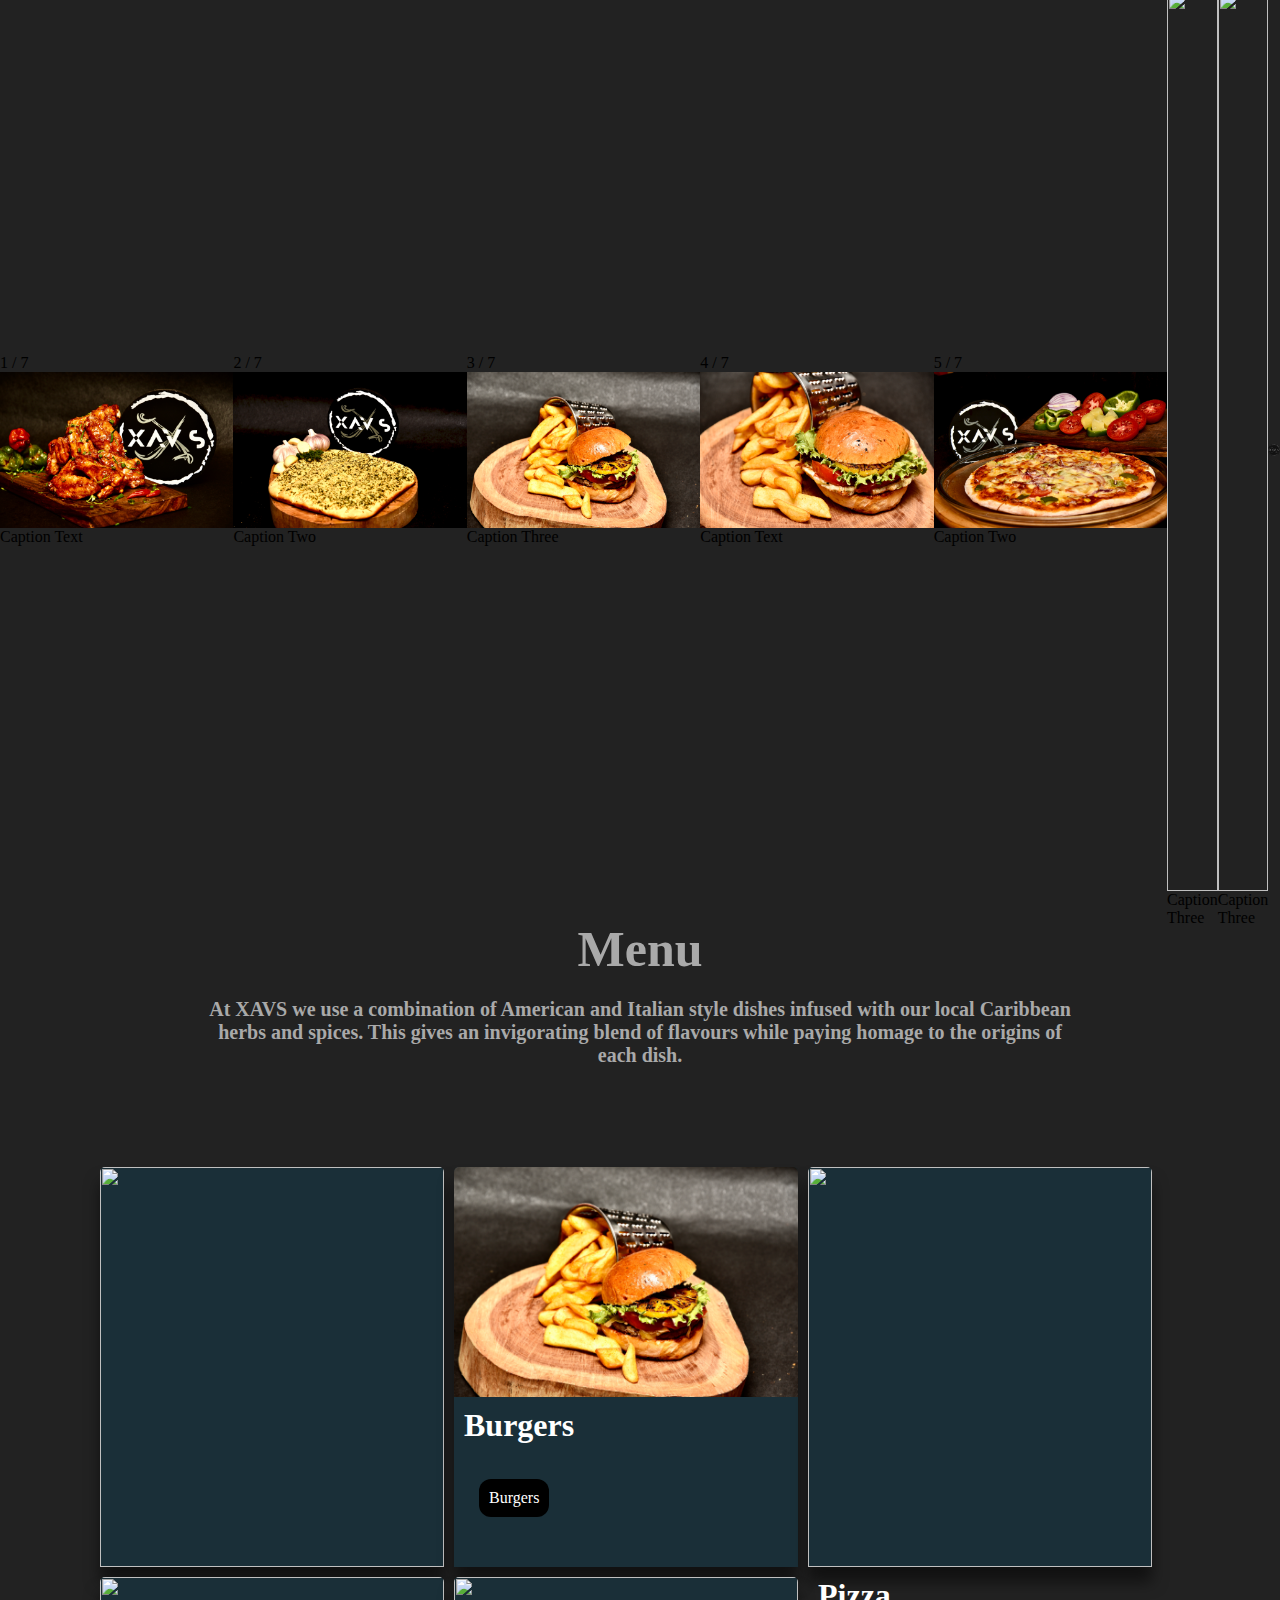
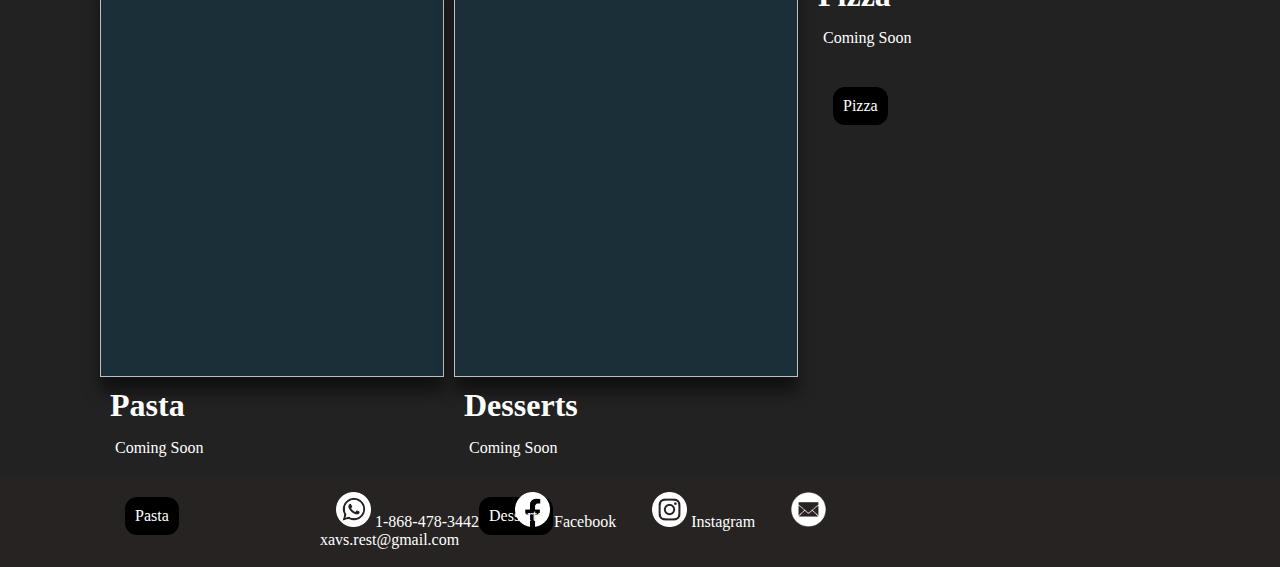
==== index.html @ 899a91a6 "Update index.html" ====
<html>
	
	<head>
    <!-- Required meta tags -->
    <meta charset="utf-8">
    <meta name="viewport" content="width=device-width, initial-scale=1.0">
	
	<link href="https://cdnjs.cloudflare.com/ajax/libs/font-awesome/5.15.3/css/all.min.css" rel="stylesheet">
	
	<link rel="stylesheet" href="Style.css">
	
	<Title>XAVS</title>
	
	<!--<nav>
		<a class="NavTitle" href="index.html" >XAVS</a>

		<ul>
			<li><a class="active" href="index.html">Home</a></li>
			<li><a href="Menu.html">Menu</a></li> 
		</ul>			

	</nav>!-->
	
	</head>

	<body>
		<div class="homeback">
		
			<div class="mySlides fade">
			  <div class="numbertext">1 / 7</div>
				<img src="ref/slideshow/BEN_7543.jpeg" style="width:100%">
			  <div class="text">Caption Text</div>
			</div>

			<div class="mySlides fade">
			  <div class="numbertext">2 / 7</div>
				<img src="ref/slideshow/BEN_7653.jpeg" style="width:100%">
			  <div class="text">Caption Two</div>
			</div>

			<div class="mySlides fade">
			  <div class="numbertext">3 / 7</div>
				<img src="ref/slideshow/BEN_7616.jpeg" style="width:100%">
			  <div class="text">Caption Three</div>
			</div>
			
			<div class="mySlides fade">
			  <div class="numbertext">4 / 7</div>
				<img src="ref/slideshow/BEN_7623.jpeg" style="width:100%">
			  <div class="text">Caption Text</div>
			</div>

			<div class="mySlides fade">
			  <div class="numbertext">5 / 7</div>
				<img src="ref/slideshow/BEN_7671 2.jpeg" style="width:100%">
			  <div class="text">Caption Two</div>
			</div>

			<div class="mySlides fade">
			  <div class="numbertext">6 / 7</div>
				<img src="ref/slideshow/alfredo.png" style="width:100%">
			  <div class="text">Caption Three</div>
			</div>
			
			<div class="mySlides fade">
			  <div class="numbertext">7 / 7</div>
				<img src="ref/slideshow/ice cream.png" style="width:100%">
			  <div class="text">Caption Three</div>
			</div>
		
		<br>

			<div style="text-align:center">
			  <span class="dot"></span> 
			  <span class="dot"></span> 
			  <span class="dot"></span> 
			  <span class="dot"></span> 
			  <span class="dot"></span> 
			  <span class="dot"></span> 
			  <span class="dot"></span> 
			</div>
		
			<div class="HLogo">
				<img src="ref/xavsrest logo.png" class="Logo">
				<div class="overlay">
					<img src="ref/KJMI9637.png" class="CodeLogo">
				</div>
			</div>
		</div>
		<div class="Menu">
			<h2 style="padding-top: 20px; text-align: center; font-size: 50;">Menu</h2>
			<h5 style="padding-top: 20px; padding-left: 200px; padding-right: 200px; text-align: center; font-size: 20;">At XAVS we use a combination of American and Italian style dishes infused with our local Caribbean herbs and spices. This gives an invigorating blend of flavours while paying homage to the origins of each dish.</h5>
		</div>
		
		<div class="MenuLay">	
			<div class="card">
				<img class="card-img" src="ref/wings/BEN_7530.jpeg" style="width:100%; border-radius: 5px 5px 0 0;">
				<div class="card-content">
					<h1 class="card-header">Appetisers </h1>
					<a href="Menu.html" class="MenuButton">Appetisers</a>
				</div>
			</div>
			<div class="card">
				<img class="card-img" src="ref/beef burger/BEN_7616.jpeg" style="width:100%; border-radius: 5px 5px 0 0;">
				<div class="card-content">
					<h1 class="card-header">Burgers</h1>
					<a href="Menu.html#Burgers" class="MenuButton">Burgers</a>
				</div>
			</div>
			<div class="card">
				<img class="card-img" src="ref/pizza/BEN_7677 2.jpeg" style="width:100%; border-radius: 5px 5px 0 0;">
				<div class="card-content">
					<h1 class="card-header">Pizza</h1>
					<p class="card-text">Coming Soon</p>
					<a href="Menu.html#Pizza" class="MenuButton">Pizza</a>
				</div>
			</div>
			<div class="card">
				<img class="card-img" src="ref/pasta/alfredo.png" style="width:100%; border-radius: 5px 5px 0 0;">
				<div class="card-content">
					<h1 class="card-header">Pasta</h1>
					<p class="card-text">Coming Soon</p>
					<a href="Menu.html#Pasta" class="MenuButton">Pasta</a>
				</div>
			</div>
			<div class="card">
				<img class="card-img" src="ref/desserts/ice cream.png" style="width:100%; border-radius: 5px 5px 0 0;">
				<div class="card-content">
					<h1 class="card-header">Desserts</h1>
					<p class="card-text">Coming Soon</p>
					<a href="Menu.html#Desserts" class="MenuButton">Desserts</a>
				</div>
			</div>
		</div>
		<!--
		<div class="AboutUs">
			<video autoplay muted loop id="myVideo">
			<source src="ref/Xavs.mp4" type="video/mp4">
			Your browser does not support HTML5 video.
			</video>
			<div class="VContent">
				<h1>About Us</h1>
				<p>Lorem ipsum dolor sit amet, an his etiam torquatos. Tollit soleat phaedrum te duo, eum cu recteque expetendis neglegentur. Cu mentitum maiestatis persequeris pro, pri ponderum tractatos ei. Id qui nemore latine molestiae, ad mutat oblique delicatissimi pro.</p>
				<button id="myBtn" onclick="Play()">Pause</button>
				<button id="myBtnM" onclick="Volume()">Unmute</button>
			</div>

		</div>
		-->
	
		<footer class="Social">
			<ul>
				<li><a><img src="ref/Circled_Whatsapp_svg2-128 copy.png" style="width: 35px;"> 1-868-478-3442</a></li>
				<li><a href="https://www.facebook.com/XavsRestaurant/"><img src="ref/Circled_Facebook_svg-128 copy.png" style="width: 35px;"> Facebook</a></li>
				<li><a href="https://www.instagram.com/xavs.restaurant/"><img src="ref/Circled_Instagram_svg-128 copy.png" style="width: 35px;"> Instagram</a></li> 
				<li><a><img src="ref/mail-128.png.png" style="width: 35px;"> xavs.rest@gmail.com</a></li>
			</ul>
		</footer>
	
	</body>
<script src="main.js"></script>
</html>
---- Style.css ----
*{
	margin: 0;
	padding: 0;
	box-sizing: border-box;  
}

/* nav bar */

nav{

	padding: 30px;
}


nav ul{
	margin: 0;
	padding: 0;
	list-style-type: none;
}

nav li{
	display: inline;
}

nav li a{

	color: white;
	text-align: center;
	padding: 14px 16px;
	text-decoration: none;
}

nav li a:hover {
  background-color: #111;
}

.active {
  background-color: #737373;
}

nav a.NavTitle{
	position: absolute;
	top: 5px;
	right: 50%;
	color: #a9a9a9;
	font-size: 50px;
	text-align: center;
}



/* End of nav*/

/* Home Page*/

body{
	background-color: #222222;
	/*background-image: url("img/food_icon2.png");*/
}

.homeback{
	position: relative;
	display: flex;
	justify-content: center;
	align-items: center;
	height:100vh;
	/*margin: -8px;
	padding: 300px 100px;*/

}

.homeback::before{
	content:'';
	position: absolute;
	top: 0px;
	right: 0px;
	bottom: 0px;
	left: 0px;
	background-image: url(ref/BEN_7622.jpeg);
	background-size: cover;
	background-position: top center;
	opacity: 0.5;
}

.HLogo{
	position: relative;
	width: 300px;
}

.logo{
	display: block;
	width: 100%;
	top: 50%;
	left: 50%;
	border-radius: 15px;
	opacity: 50%;
}

.overlay{
	position: absolute;
  top: 0;
  bottom: 0;
  left: 0;
  right: 0;
  height: 100%;
  width: 100%;
  opacity: 0;
  transition: .5s ease;
}

.HLogo:hover .overlay{
	opacity: 1;
}

.CodeLogo { 
  position: absolute;
  top: 50%;
  left: 50%;
  -webkit-transform: translate(-50%, -50%);
  -ms-transform: translate(-50%, -50%);
  transform: translate(-50%, -50%);
  width: 400px;
}

.Menu{
	color: #a9a9a9;
}

.MenuLay{
	padding: 50px;
	margin: 50px;
	height: auto;
	width: 90%;
	display: grid;
	grid-template-columns: repeat(auto-fill, minmax(300px, 1fr));
	gap: 10px;
}

.card {
  box-shadow: 0 15px 15px 0 rgba(0,0,0,0.5);
  transition: 0.3s;
  background-color: #1A2F38;
  color: white;
  height: 400px;
  border-radius: 5px 5px 0 0;
}

.card-img{
	width: 200px;
}
.card:hover {
  box-shadow: 0 8px 16px 0 rgba(0,0,0,0.2);
}

.AboutUs {
  margin: 0;
  font-family: Arial;
  font-size: 17px;
  box-sizing: border-box;
}

#myVideo {
  position: relative;
  left: 175px;
  width: 75%; 
  height: 75%;
}

.VContent {
  background: rgba(0, 0, 0, 0.5);
  color: #f1f1f1;
  margin: auto;
  width: 75%;
  padding: 10px;
}

#myBtn {
  width: 200px;
  font-size: 18px;
  padding: 10px;
  border: none;
  background: #000;
  color: #fff;
  cursor: pointer;
}

#myBtn:hover {
  background: #ddd;
  color: black;
}

#myBtnM {
  width: 200px;
  font-size: 18px;
  padding: 10px;
  border: none;
  background: #000;
  color: #fff;
  cursor: pointer;
}

#myBtnM:hover {
  background: #ddd;
  color: black;
}

.card-text{
	padding: 15px;
	padding-top: 5px;
}

.card-header{
	padding: 10px;
}

/*End of Home*/

/*Menu buttons*/

.MenuButton{
	background-color: black;
	color: white;
	padding: 10px;
	text-align: center;
	text-decoration: none;
	display: inline-block;
	font-size: 16px;
	margin: 25px;
	cursor: pointer;
	border-radius: 12px;
}

/*End of buttons*/

/*footer*/
.Social{
	margin-top: 20px;
	background-color: #262322;
	height: auto;
}

.Social h1{
	color: white;
	font-size: 50;
}

.Social ul{
	margin: auto;
	width: 50%;
	height: 10%;
	list-style-type: none;
	padding-top: 15px;
}

.Social li a{
	color: white;
	padding: 14px 16px;
}

.Social li{
	display: inline;
}

.Social a{
	font-size: 1em;
	text-decoration: none;
}

/*end footer*/

/*Menu*/

#btnIndex{
	position: fixed;
	right: 30px;
	bottom: 30px;
	font-size: 4em;
	border-radius: 50%;
	color: white;
	box-shadow: 0 0 10px rgba(0, 0, 0, 0, 0.25);
	border: none;
	outline: none;
	cursor: pointer;
}

#btnIndex:active{
	color: gray;
}

.btnIndex{
	display: none;
}

#btnIndex:hover p{
	display: block;
	
}

/*End of Menu*/
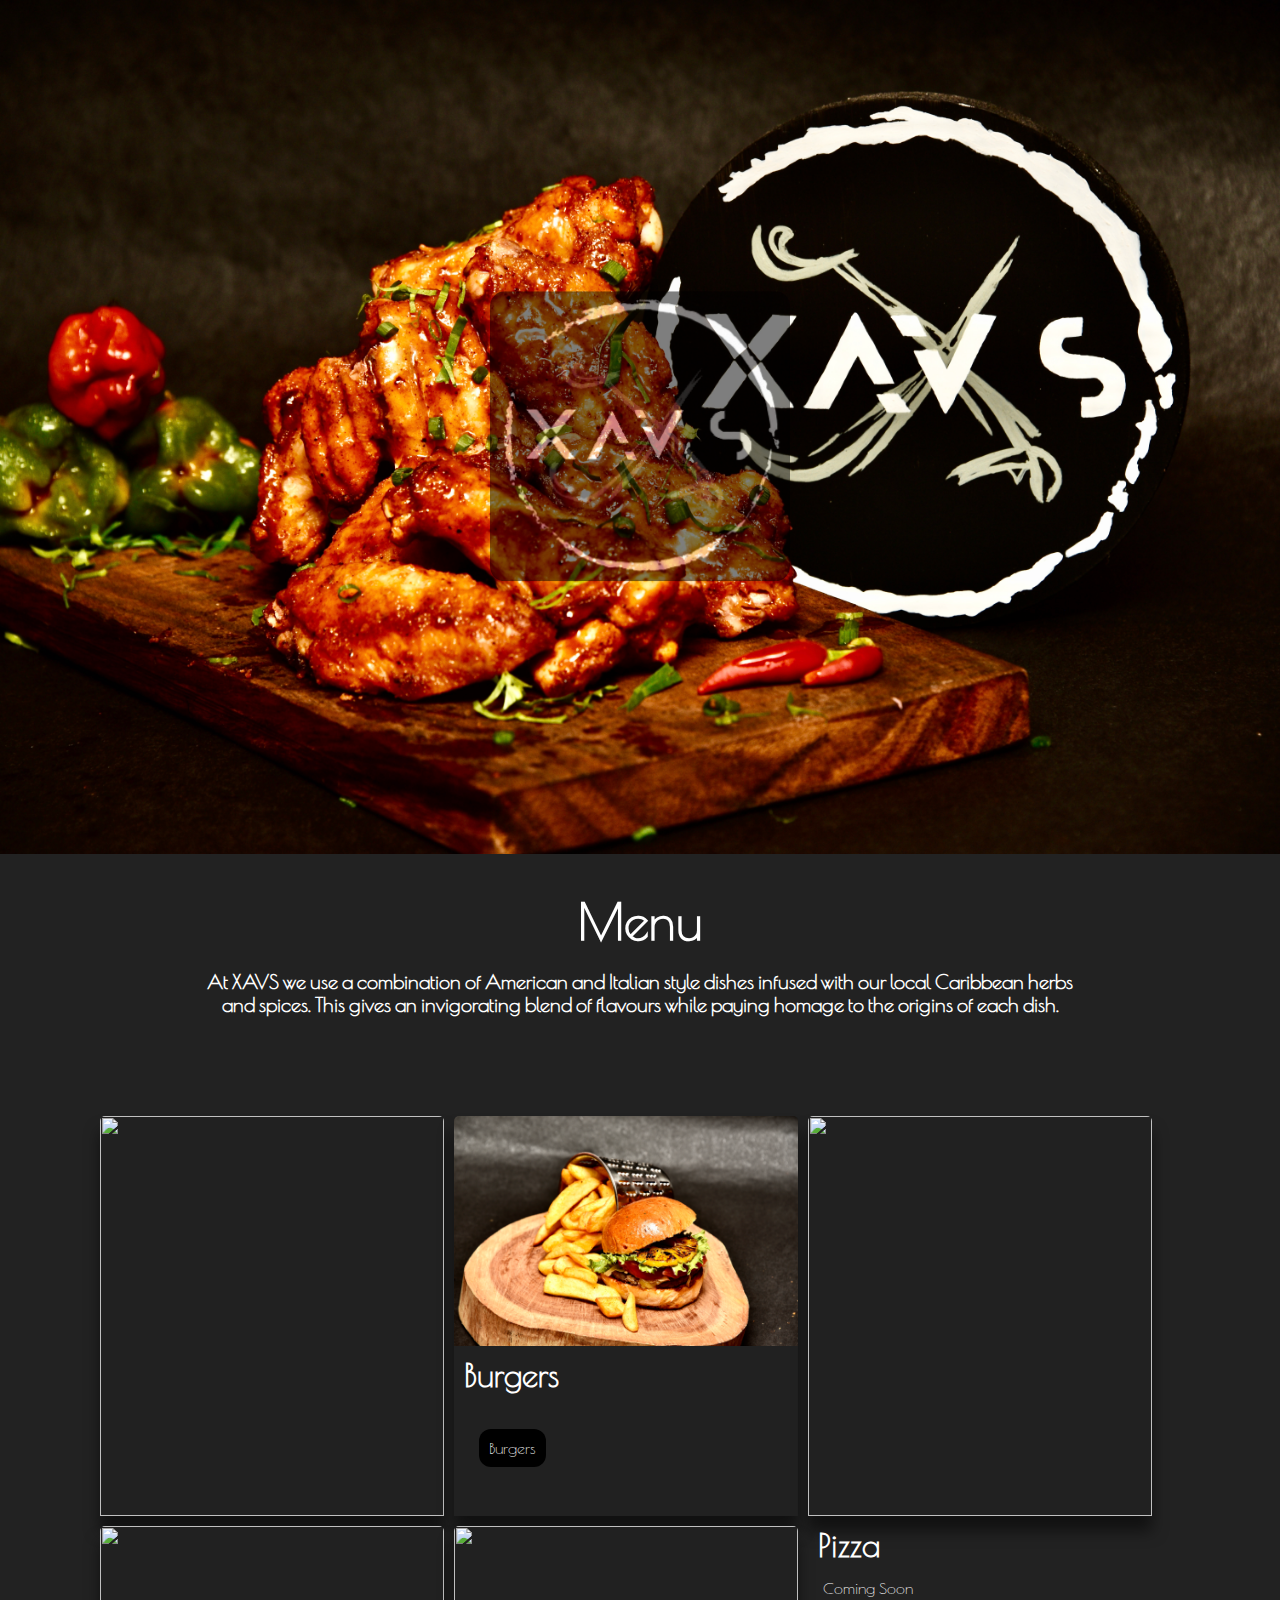
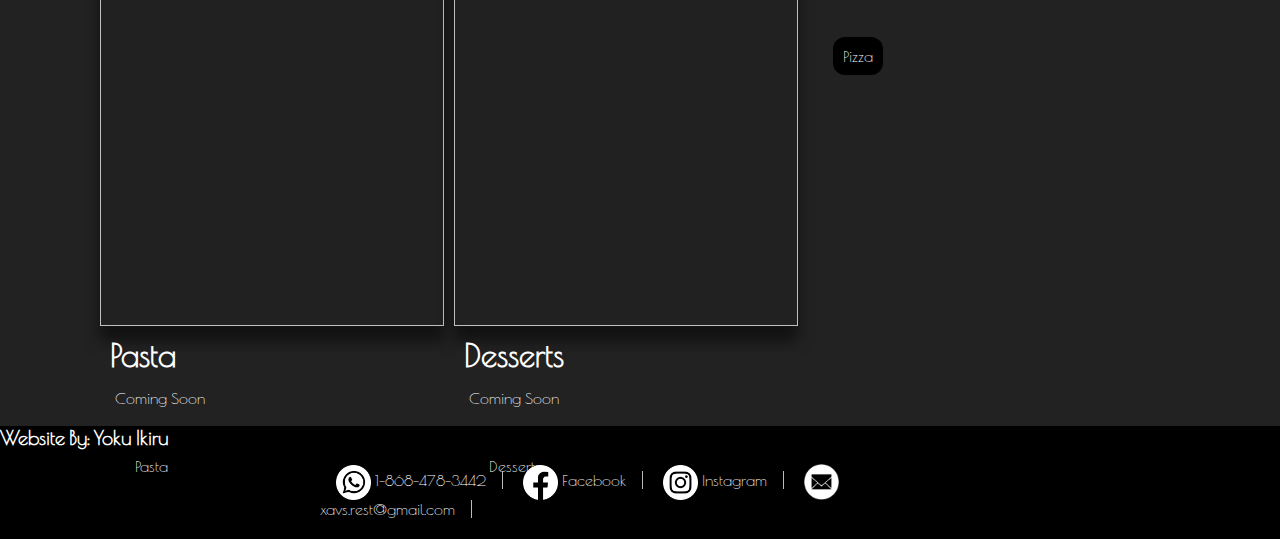
==== commit 82dadceb: "v1.8 change" ====
--- a/index.html
+++ b/index.html
@@ -149,6 +149,8 @@
 		-->
 	
 		<footer class="Social">
+		
+			<h1> Website By: Yoku Ikiru</h1>
 			<ul>
 				<li><a><img src="ref/Circled_Whatsapp_svg2-128 copy.png" style="width: 35px;"> 1-868-478-3442</a></li>
 				<li><a href="https://www.facebook.com/XavsRestaurant/"><img src="ref/Circled_Facebook_svg-128 copy.png" style="width: 35px;"> Facebook</a></li>
--- a/Style.css
+++ b/Style.css
@@ -1,7 +1,10 @@
+@import url('https://fonts.googleapis.com/css2?family=Poiret+One&display=swap');
+
 *{
 	margin: 0;
 	padding: 0;
-	box-sizing: border-box;  
+	box-sizing: border-box; 
+	font-family: 'Poiret One', cursive;
 }
 
 /* nav bar */
@@ -47,44 +50,98 @@
 	text-align: center;
 }
 
-
-
 /* End of nav*/
 
 /* Home Page*/
 
 body{
 	background-color: #222222;
-	/*background-image: url("img/food_icon2.png");*/
+	background-image: url("ref/background.png");
+	background-size: cover;
 }
 
 .homeback{
 	position: relative;
-	display: flex;
-	justify-content: center;
-	align-items: center;
-	height:100vh;
-	/*margin: -8px;
-	padding: 300px 100px;*/
-
-}
-
-.homeback::before{
-	content:'';
-	position: absolute;
-	top: 0px;
-	right: 0px;
-	bottom: 0px;
-	left: 0px;
-	background-image: url(ref/BEN_7622.jpeg);
-	background-size: cover;
-	background-position: top center;
-	opacity: 0.5;
+	margin: auto;
+	width: 100%;
+}
+
+.mySlides {
+	display: none;	
+}
+
+img {
+	vertical-align: middle;
+}
+
+/* Caption text */
+.text {
+  color: #f2f2f2;
+  font-size: 15px;
+  padding: 8px 12px;
+  position: absolute;
+  bottom: 8px;
+  width: 100%;
+  text-align: center;
+  display: none;
+}
+
+/* Number text (1/7 etc) */
+.numbertext {
+  color: #f2f2f2;
+  font-size: 12px;
+  padding: 8px 12px;
+  position: absolute;
+  top: 0;
+  display: none;
+}
+
+/* The dots/bullets/indicators */
+.dot {
+  height: 15px;
+  width: 15px;
+  margin: 0 2px;
+  background-color: #bbb;
+  border-radius: 50%;
+  display: inline-block;
+  transition: background-color 0.6s ease;
+  display: none;
+}
+
+.active {
+  background-color: #717171;
+}
+
+/* Fading animation */
+.fade {
+  -webkit-animation-name: fade;
+  -webkit-animation-duration: 2s;
+  animation-name: fade;
+  animation-duration: 2s;
+}
+
+@-webkit-keyframes fade {
+  from {opacity: .4} 
+  to {opacity: 1}
+}
+
+@keyframes fade {
+  from {opacity: .4} 
+  to {opacity: 1}
+}
+
+/* On smaller screens, decrease text size */
+@media only screen and (max-width: 300px) {
+  .text {font-size: 11px}
 }
 
 .HLogo{
 	position: relative;
 	width: 300px;
+	position: absolute;
+	top: 50%;
+	left: 50%;
+	transform: translate(-50%, -50%);
 }
 
 .logo{
@@ -123,7 +180,7 @@
 }
 
 .Menu{
-	color: #a9a9a9;
+	color: white;
 }
 
 .MenuLay{
@@ -139,7 +196,7 @@
 .card {
   box-shadow: 0 15px 15px 0 rgba(0,0,0,0.5);
   transition: 0.3s;
-  background-color: #1A2F38;
+  background-color: #212121;
   color: white;
   height: 400px;
   border-radius: 5px 5px 0 0;
@@ -199,11 +256,6 @@
   cursor: pointer;
 }
 
-#myBtnM:hover {
-  background: #ddd;
-  color: black;
-}
-
 .card-text{
 	padding: 15px;
 	padding-top: 5px;
@@ -230,18 +282,26 @@
 	border-radius: 12px;
 }
 
+.MenuButton:hover{
+	background-color: gray;
+}
+
+.MenuButton:active{
+	background-color: white;
+}
+
 /*End of buttons*/
 
 /*footer*/
 .Social{
 	margin-top: 20px;
-	background-color: #262322;
+	background-color: black;
 	height: auto;
 }
 
 .Social h1{
 	color: white;
-	font-size: 50;
+	font-size: 20;
 }
 
 .Social ul{
@@ -250,6 +310,7 @@
 	height: 10%;
 	list-style-type: none;
 	padding-top: 15px;
+	overflow: hidden;
 }
 
 .Social li a{
@@ -259,11 +320,14 @@
 
 .Social li{
 	display: inline;
+	border-right: 1px solid #bbb;
+
 }
 
 .Social a{
 	font-size: 1em;
 	text-decoration: none;
+	height: 1000px;
 }
 
 /*end footer*/
@@ -292,8 +356,7 @@
 }
 
 #btnIndex:hover p{
-	display: block;
-	
+	display:inline-block;
 }
 
 /*End of Menu*/
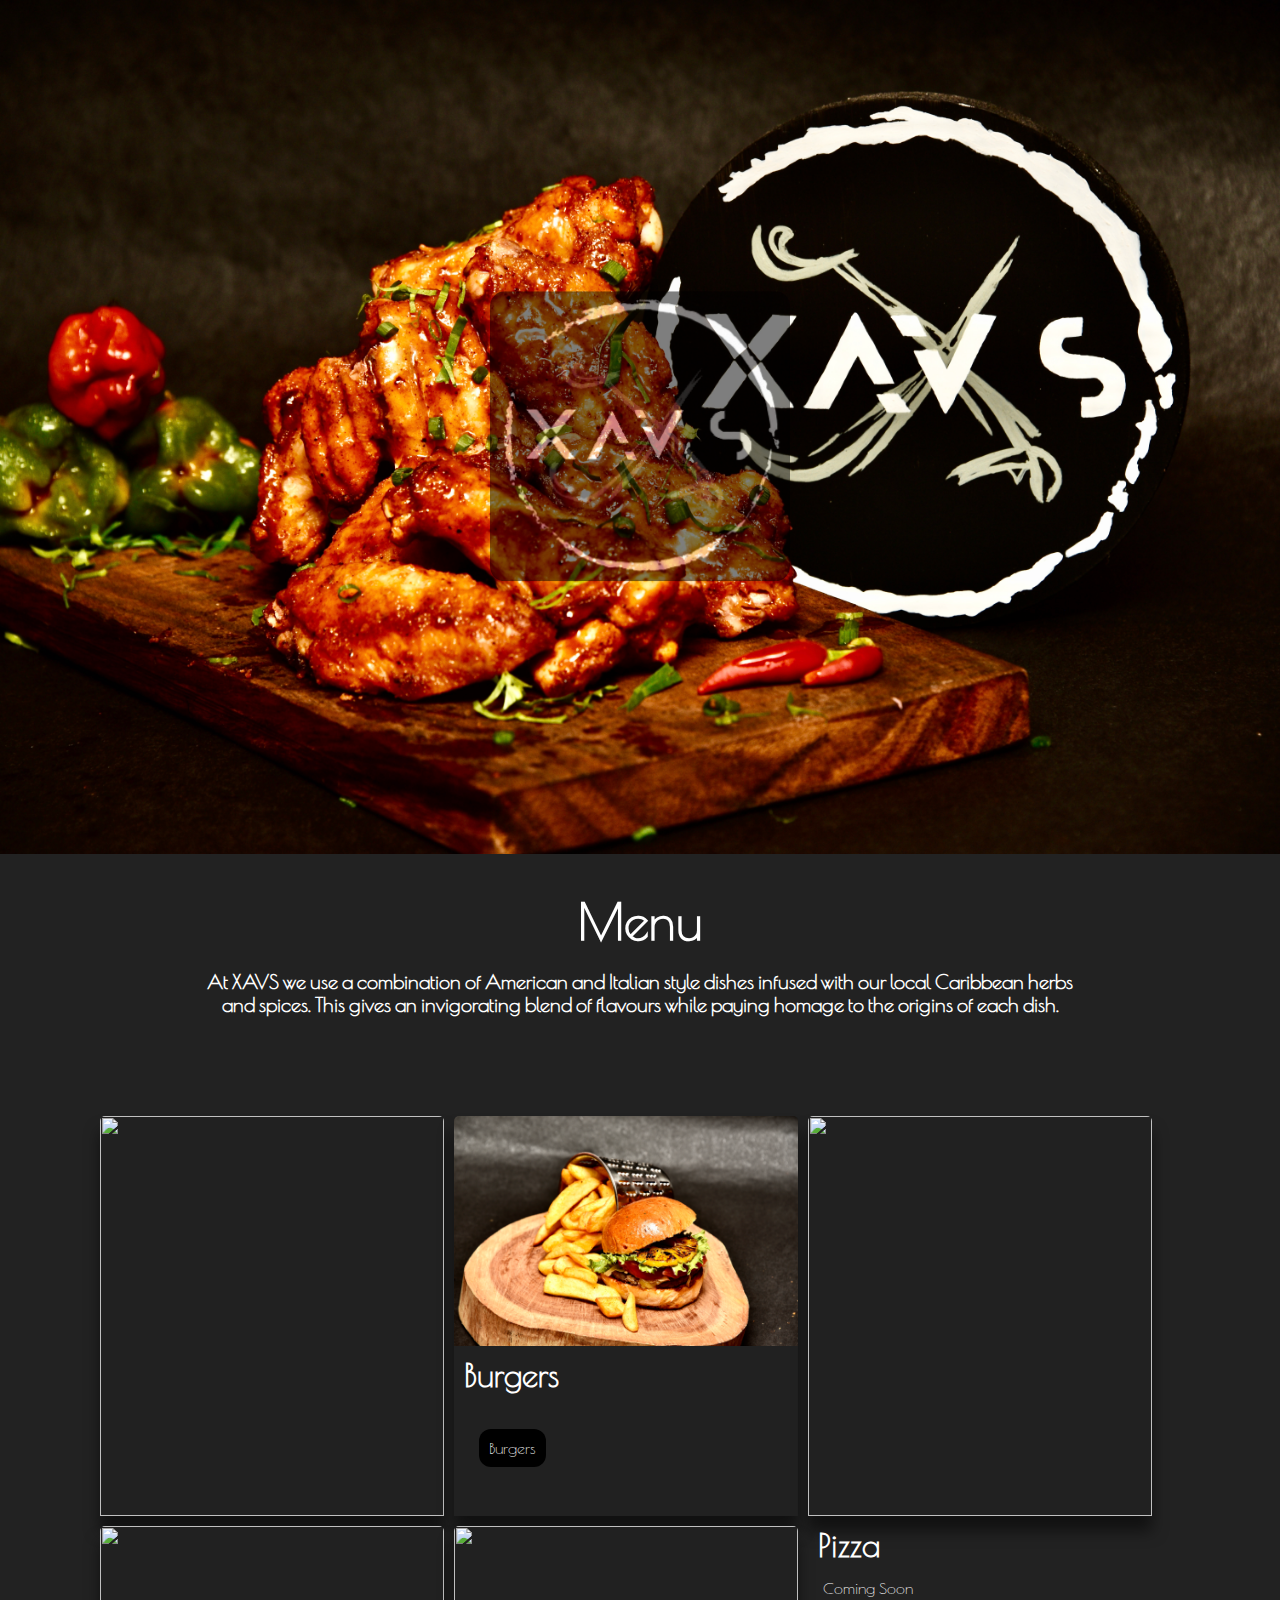
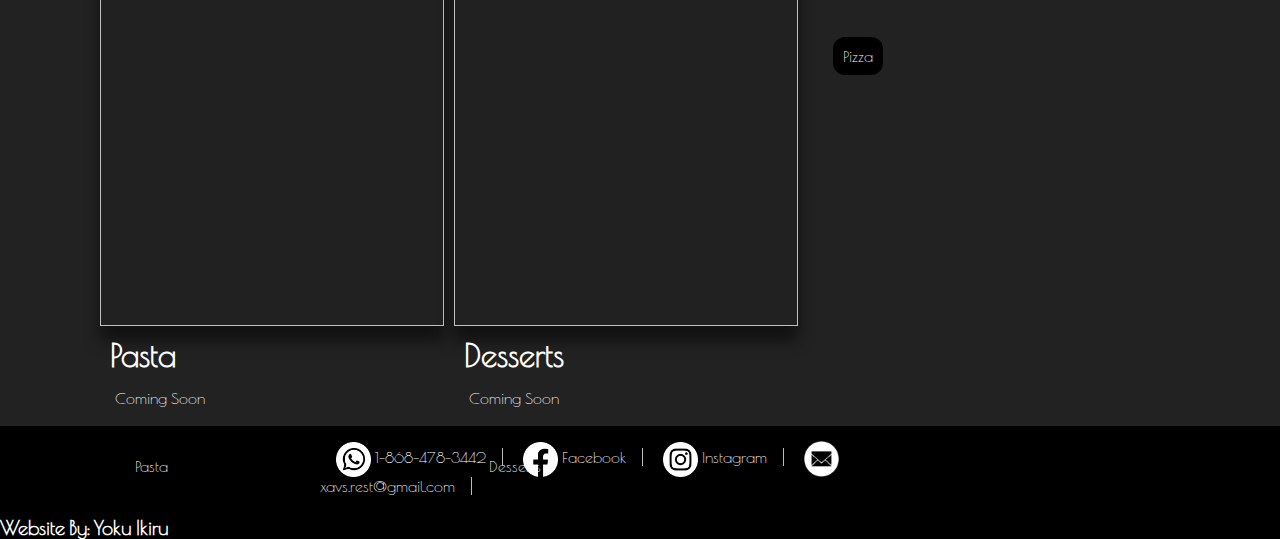
==== commit 95e2ed12: "v1.9 change" ====
--- a/index.html
+++ b/index.html
@@ -150,13 +150,14 @@
 	
 		<footer class="Social">
 		
-			<h1> Website By: Yoku Ikiru</h1>
+			
 			<ul>
 				<li><a><img src="ref/Circled_Whatsapp_svg2-128 copy.png" style="width: 35px;"> 1-868-478-3442</a></li>
 				<li><a href="https://www.facebook.com/XavsRestaurant/"><img src="ref/Circled_Facebook_svg-128 copy.png" style="width: 35px;"> Facebook</a></li>
 				<li><a href="https://www.instagram.com/xavs.restaurant/"><img src="ref/Circled_Instagram_svg-128 copy.png" style="width: 35px;"> Instagram</a></li> 
 				<li><a><img src="ref/mail-128.png.png" style="width: 35px;"> xavs.rest@gmail.com</a></li>
 			</ul>
+			<h1> Website By: Yoku Ikiru</h1>
 		</footer>
 	
 	</body>
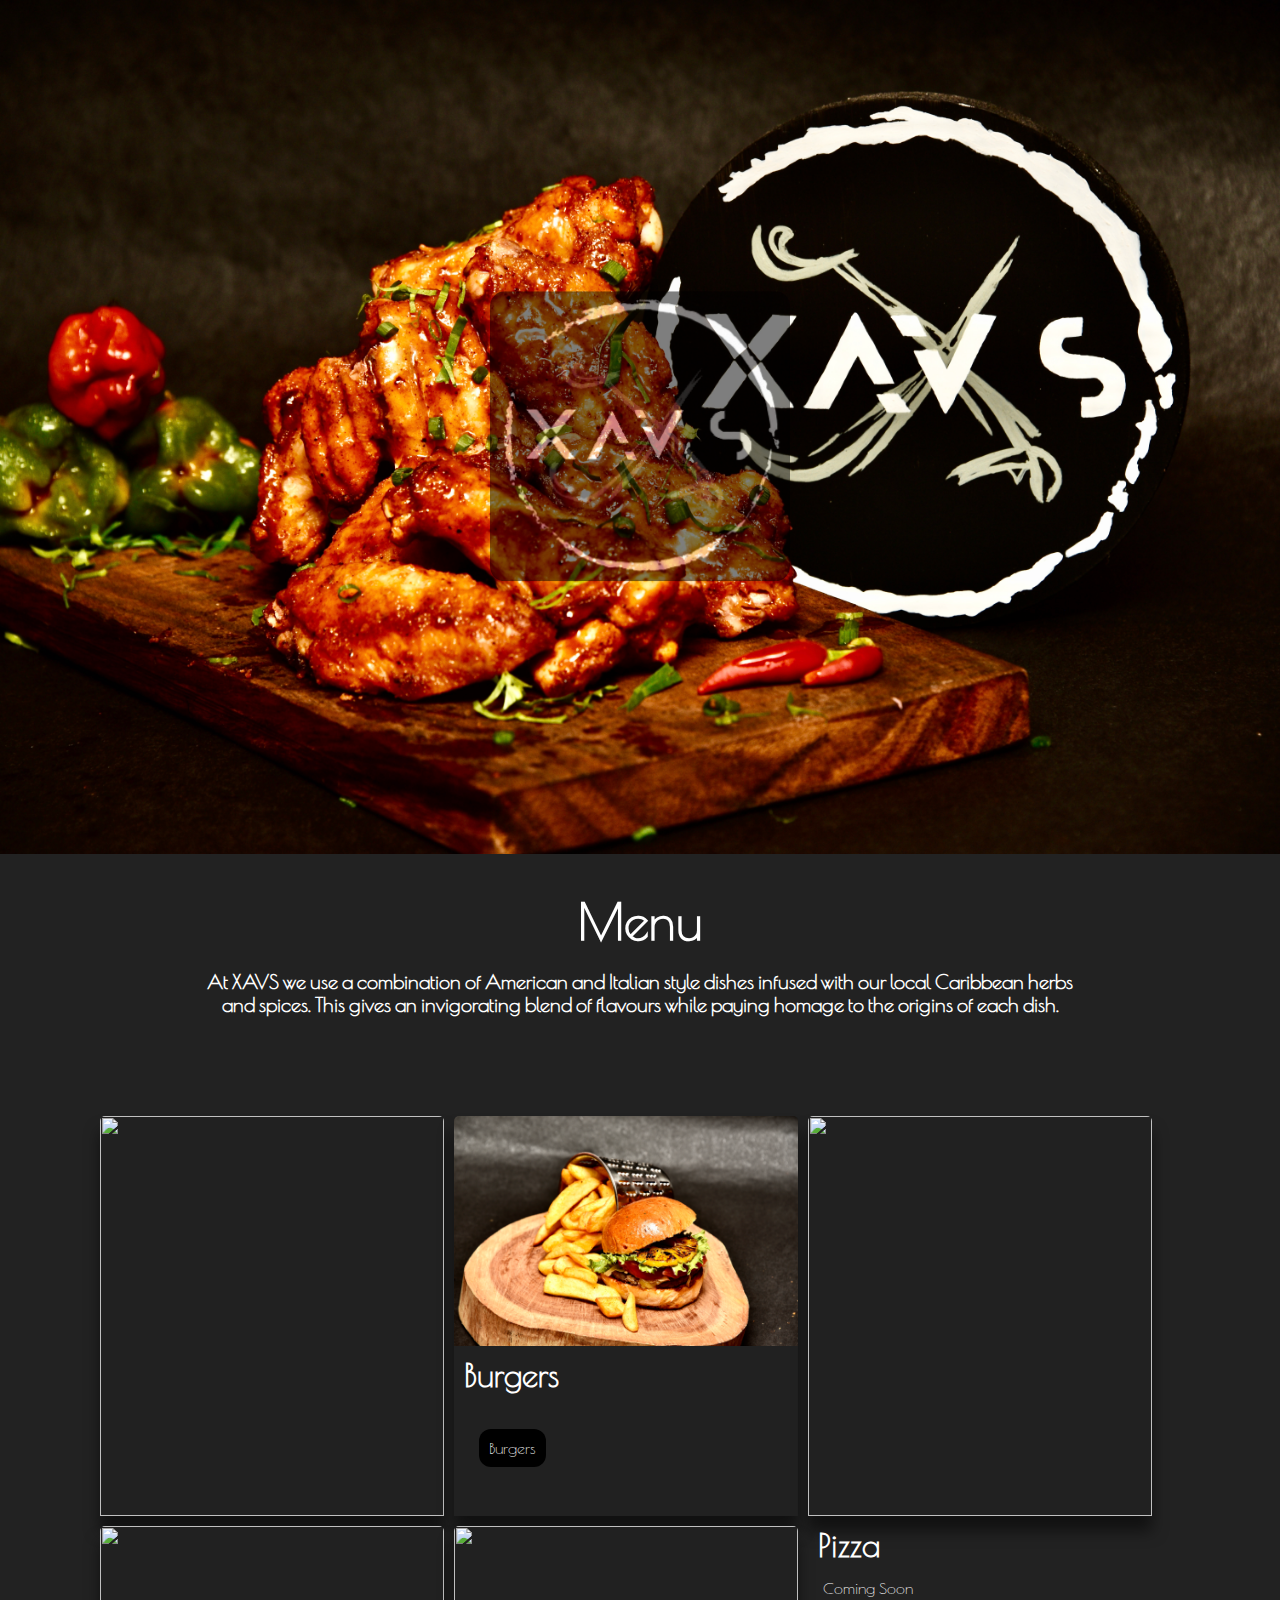
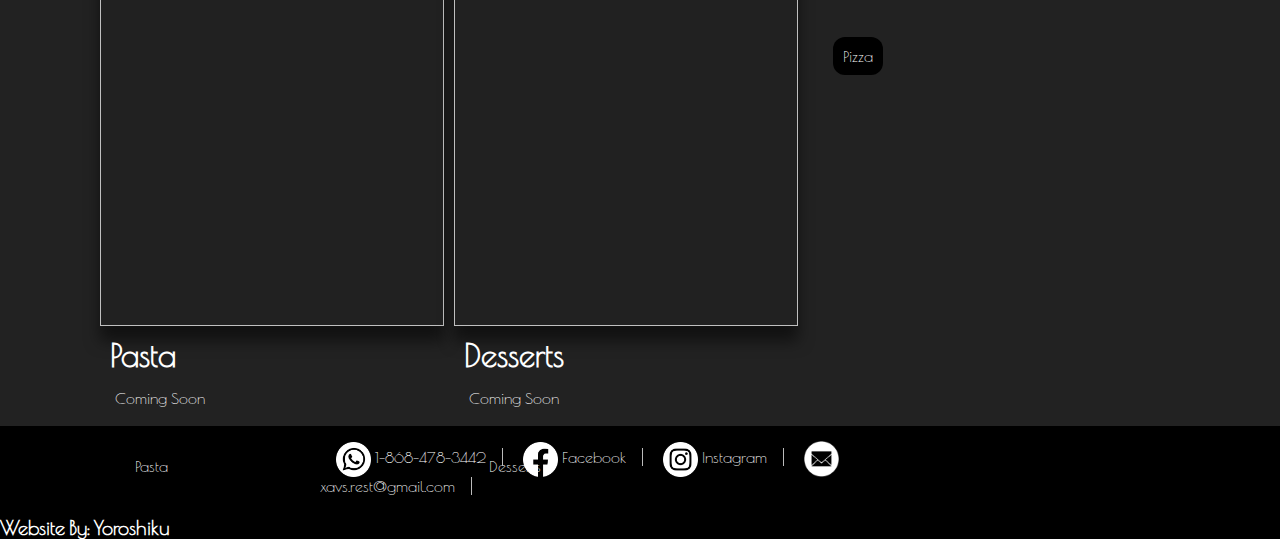
==== commit c6971f15: "v1.01 Change" ====
--- a/index.html
+++ b/index.html
@@ -157,7 +157,7 @@
 				<li><a href="https://www.instagram.com/xavs.restaurant/"><img src="ref/Circled_Instagram_svg-128 copy.png" style="width: 35px;"> Instagram</a></li> 
 				<li><a><img src="ref/mail-128.png.png" style="width: 35px;"> xavs.rest@gmail.com</a></li>
 			</ul>
-			<h1> Website By: Yoku Ikiru</h1>
+			<h1> Website By: Yoroshiku</h1>
 		</footer>
 	
 	</body>
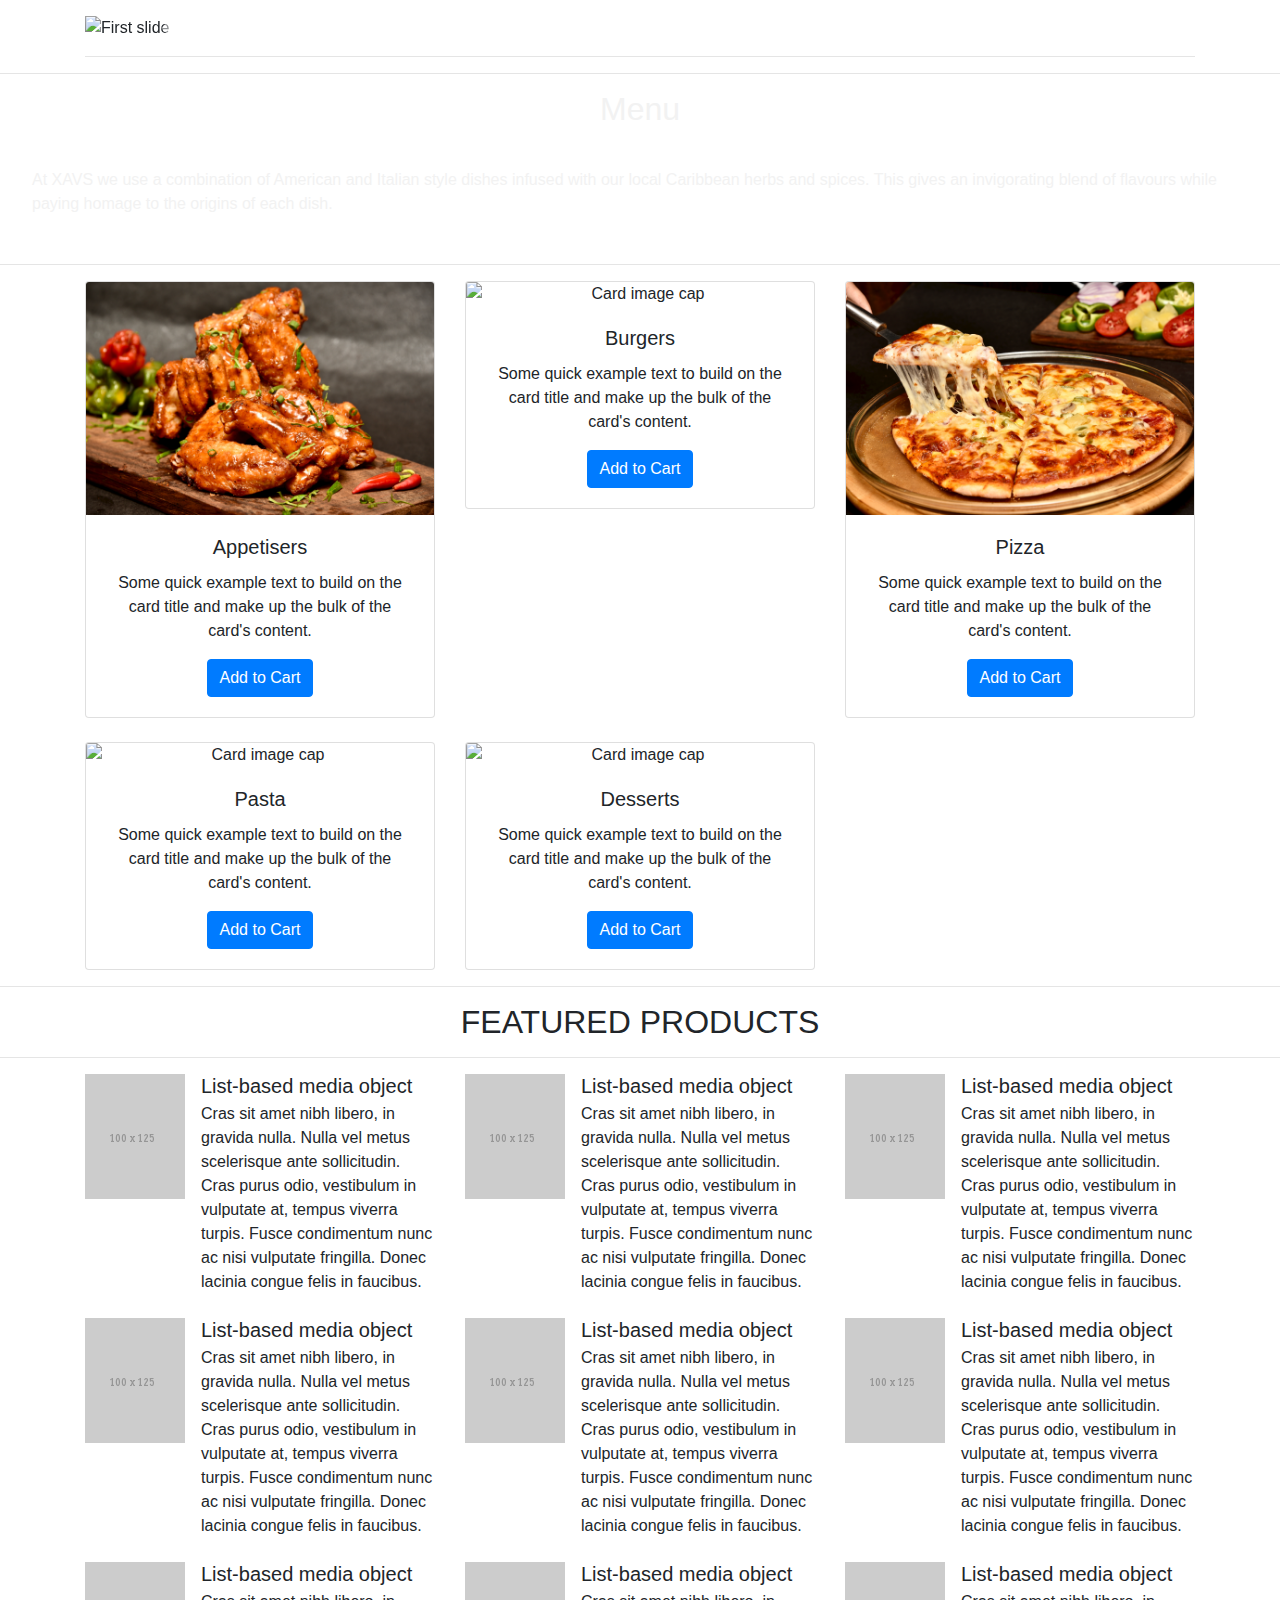
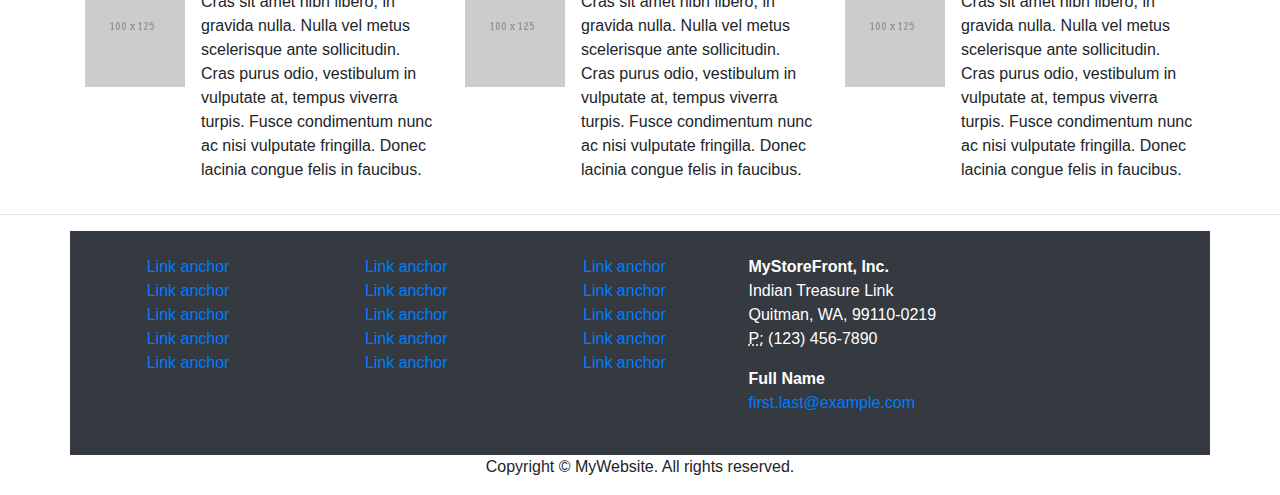
==== commit 2e8b658b: "index change 2.0" ====
--- a/index.html
+++ b/index.html
@@ -1,165 +1,267 @@
-<html>
-	
-	<head>
-    <!-- Required meta tags -->
+<!DOCTYPE html>
+<html lang="en">
+  <head>
     <meta charset="utf-8">
-    <meta name="viewport" content="width=device-width, initial-scale=1.0">
-	
-	<link href="https://cdnjs.cloudflare.com/ajax/libs/font-awesome/5.15.3/css/all.min.css" rel="stylesheet">
-	
-	<link rel="stylesheet" href="Style.css">
-	
-	<Title>XAVS</title>
-	
-	<!--<nav>
-		<a class="NavTitle" href="index.html" >XAVS</a>
-
-		<ul>
-			<li><a class="active" href="index.html">Home</a></li>
-			<li><a href="Menu.html">Menu</a></li> 
-		</ul>			
-
-	</nav>!-->
-	
-	</head>
-
-	<body>
-		<div class="homeback">
-		
-			<div class="mySlides fade">
-			  <div class="numbertext">1 / 7</div>
-				<img src="ref/slideshow/BEN_7543.jpeg" style="width:100%">
-			  <div class="text">Caption Text</div>
-			</div>
-
-			<div class="mySlides fade">
-			  <div class="numbertext">2 / 7</div>
-				<img src="ref/slideshow/BEN_7653.jpeg" style="width:100%">
-			  <div class="text">Caption Two</div>
-			</div>
-
-			<div class="mySlides fade">
-			  <div class="numbertext">3 / 7</div>
-				<img src="ref/slideshow/BEN_7616.jpeg" style="width:100%">
-			  <div class="text">Caption Three</div>
-			</div>
-			
-			<div class="mySlides fade">
-			  <div class="numbertext">4 / 7</div>
-				<img src="ref/slideshow/BEN_7623.jpeg" style="width:100%">
-			  <div class="text">Caption Text</div>
-			</div>
-
-			<div class="mySlides fade">
-			  <div class="numbertext">5 / 7</div>
-				<img src="ref/slideshow/BEN_7671 2.jpeg" style="width:100%">
-			  <div class="text">Caption Two</div>
-			</div>
-
-			<div class="mySlides fade">
-			  <div class="numbertext">6 / 7</div>
-				<img src="ref/slideshow/alfredo.png" style="width:100%">
-			  <div class="text">Caption Three</div>
-			</div>
-			
-			<div class="mySlides fade">
-			  <div class="numbertext">7 / 7</div>
-				<img src="ref/slideshow/ice cream.png" style="width:100%">
-			  <div class="text">Caption Three</div>
-			</div>
-		
-		<br>
-
-			<div style="text-align:center">
-			  <span class="dot"></span> 
-			  <span class="dot"></span> 
-			  <span class="dot"></span> 
-			  <span class="dot"></span> 
-			  <span class="dot"></span> 
-			  <span class="dot"></span> 
-			  <span class="dot"></span> 
-			</div>
-		
-			<div class="HLogo">
-				<img src="ref/xavsrest logo.png" class="Logo">
-				<div class="overlay">
-					<img src="ref/KJMI9637.png" class="CodeLogo">
-				</div>
-			</div>
-		</div>
-		<div class="Menu">
-			<h2 style="padding-top: 20px; text-align: center; font-size: 50;">Menu</h2>
-			<h5 style="padding-top: 20px; padding-left: 200px; padding-right: 200px; text-align: center; font-size: 20;">At XAVS we use a combination of American and Italian style dishes infused with our local Caribbean herbs and spices. This gives an invigorating blend of flavours while paying homage to the origins of each dish.</h5>
-		</div>
-		
-		<div class="MenuLay">	
-			<div class="card">
-				<img class="card-img" src="ref/wings/BEN_7530.jpeg" style="width:100%; border-radius: 5px 5px 0 0;">
-				<div class="card-content">
-					<h1 class="card-header">Appetisers </h1>
-					<a href="Menu.html" class="MenuButton">Appetisers</a>
-				</div>
-			</div>
-			<div class="card">
-				<img class="card-img" src="ref/beef burger/BEN_7616.jpeg" style="width:100%; border-radius: 5px 5px 0 0;">
-				<div class="card-content">
-					<h1 class="card-header">Burgers</h1>
-					<a href="Menu.html#Burgers" class="MenuButton">Burgers</a>
-				</div>
-			</div>
-			<div class="card">
-				<img class="card-img" src="ref/pizza/BEN_7677 2.jpeg" style="width:100%; border-radius: 5px 5px 0 0;">
-				<div class="card-content">
-					<h1 class="card-header">Pizza</h1>
-					<p class="card-text">Coming Soon</p>
-					<a href="Menu.html#Pizza" class="MenuButton">Pizza</a>
-				</div>
-			</div>
-			<div class="card">
-				<img class="card-img" src="ref/pasta/alfredo.png" style="width:100%; border-radius: 5px 5px 0 0;">
-				<div class="card-content">
-					<h1 class="card-header">Pasta</h1>
-					<p class="card-text">Coming Soon</p>
-					<a href="Menu.html#Pasta" class="MenuButton">Pasta</a>
-				</div>
-			</div>
-			<div class="card">
-				<img class="card-img" src="ref/desserts/ice cream.png" style="width:100%; border-radius: 5px 5px 0 0;">
-				<div class="card-content">
-					<h1 class="card-header">Desserts</h1>
-					<p class="card-text">Coming Soon</p>
-					<a href="Menu.html#Desserts" class="MenuButton">Desserts</a>
-				</div>
-			</div>
-		</div>
-		<!--
-		<div class="AboutUs">
-			<video autoplay muted loop id="myVideo">
-			<source src="ref/Xavs.mp4" type="video/mp4">
-			Your browser does not support HTML5 video.
-			</video>
-			<div class="VContent">
-				<h1>About Us</h1>
-				<p>Lorem ipsum dolor sit amet, an his etiam torquatos. Tollit soleat phaedrum te duo, eum cu recteque expetendis neglegentur. Cu mentitum maiestatis persequeris pro, pri ponderum tractatos ei. Id qui nemore latine molestiae, ad mutat oblique delicatissimi pro.</p>
-				<button id="myBtn" onclick="Play()">Pause</button>
-				<button id="myBtnM" onclick="Volume()">Unmute</button>
-			</div>
-
-		</div>
-		-->
-	
-		<footer class="Social">
-		
-			
-			<ul>
-				<li><a><img src="ref/Circled_Whatsapp_svg2-128 copy.png" style="width: 35px;"> 1-868-478-3442</a></li>
-				<li><a href="https://www.facebook.com/XavsRestaurant/"><img src="ref/Circled_Facebook_svg-128 copy.png" style="width: 35px;"> Facebook</a></li>
-				<li><a href="https://www.instagram.com/xavs.restaurant/"><img src="ref/Circled_Instagram_svg-128 copy.png" style="width: 35px;"> Instagram</a></li> 
-				<li><a><img src="ref/mail-128.png.png" style="width: 35px;"> xavs.rest@gmail.com</a></li>
-			</ul>
-			<h1> Website By: Yoroshiku</h1>
-		</footer>
-	
-	</body>
-<script src="main.js"></script>
+    <meta http-equiv="X-UA-Compatible" content="IE=edge">
+    <meta name="viewport" content="width=device-width, initial-scale=1">
+    <title>XAVS</title>
+    <!-- Bootstrap -->
+    <link href="css/bootstrap-4.4.1.css" rel="stylesheet">
+  </head>
+  <body style="background-image: url('ref/background.png'); background-size: cover;">
+    
+    <div class="container mt-3">
+      <div class="row">
+        <div class="col-12">
+          <div id="carouselExampleControls" class="carousel slide" data-ride="carousel">
+            <ol class="carousel-indicators">
+              <li data-target="#carouselExampleControls" data-slide-to="0" class="active"></li>
+              <li data-target="#carouselExampleControls" data-slide-to="1"></li>
+              <li data-target="#carouselExampleControls" data-slide-to="2"></li>
+			  <li data-target="#carouselExampleControls" data-slide-to="3"></li>
+			  <li data-target="#carouselExampleControls" data-slide-to="4"></li>
+			  <li data-target="#carouselExampleControls" data-slide-to="5"></li>
+			  <li data-target="#carouselExampleControls" data-slide-to="7"></li>
+            </ol>
+            <div class="carousel-inner">
+              <div class="carousel-item active">
+                <img class="d-block w-100" src="ref/slideshow/alfredo.png" alt="First slide">
+              </div>
+              <div class="carousel-item">
+                <img class="d-block w-100" src="ref/slideshow/BEN_7543.jpeg" alt="Second slide">
+              </div>
+              <div class="carousel-item">
+                <img class="d-block w-100" src="ref/slideshow/BEN_7616.jpeg" alt="Third slide">
+              </div>
+			  <div class="carousel-item">
+                <img class="d-block w-100" src="ref/slideshow/BEN_7623.jpeg" alt="forth slide">
+              </div>
+				<div class="carousel-item">
+                <img class="d-block w-100" src="ref/slideshow/BEN_7653.jpeg" alt="fifth slide">
+              </div>
+				<div class="carousel-item">
+                <img class="d-block w-100" src="ref/slideshow/BEN_7671 2.jpeg" alt="sixth slide">
+              </div>
+				<div class="carousel-item">
+                <img class="d-block w-100" src="ref/slideshow/ice cream.png" alt="seventh slide">
+              </div>
+            </div>
+            <a class="carousel-control-prev" href="#carouselExampleControls" role="button" data-slide="prev">
+            <span class="carousel-control-prev-icon" aria-hidden="true"></span>
+            <span class="sr-only">Previous</span>
+            </a>
+            <a class="carousel-control-next" href="#carouselExampleControls" role="button" data-slide="next">
+            <span class="carousel-control-next-icon" aria-hidden="true"></span>
+            <span class="sr-only">Next</span>
+            </a>
+          </div>
+        </div>
+      </div>
+      <hr>
+    </div>
+    <hr>
+    <h2 class="text-center" style="color: #f2f2f2;">Menu</h2>
+  <p style="padding: 2em; color: #f2f2f2;">At XAVS we use a combination of American and Italian style dishes infused with our local Caribbean herbs and spices. This gives an invigorating blend of flavours while paying homage to the origins of each dish.</p>
+    <hr>
+    <div class="container">
+      <div class="row text-center">
+        <div class="col-md-4 pb-1 pb-md-0">
+          <div class="card">
+            <img class="card-img-top" src="ref/wings/BEN_7521.jpeg" alt="Card image cap">
+            <div class="card-body">
+              <h5 class="card-title">Appetisers</h5>
+              <p class="card-text">Some quick example text to build on the card title and make up the bulk of the card's content.</p>
+              <a href="#" class="btn btn-primary">Add to Cart</a>
+            </div>
+          </div>
+        </div>
+        <div class="col-md-4 pb-1 pb-md-0">
+          <div class="card">
+            <img class="card-img-top" src="ref/beef burger/BEN_7611.jpeg" alt="Card image cap">
+            <div class="card-body">
+              <h5 class="card-title">Burgers</h5>
+              <p class="card-text">Some quick example text to build on the card title and make up the bulk of the card's content.</p>
+              <a href="#" class="btn btn-primary">Add to Cart</a>
+            </div>
+          </div>
+        </div>
+        <div class="col-md-4 pb-1 pb-md-0">
+          <div class="card">
+            <img class="card-img-top" src="ref/pizza/BEN_7684.jpeg" alt="Card image cap">
+            <div class="card-body">
+              <h5 class="card-title">Pizza</h5>
+              <p class="card-text">Some quick example text to build on the card title and make up the bulk of the card's content.</p>
+              <a href="#" class="btn btn-primary">Add to Cart</a>
+            </div>
+          </div>
+        </div>
+      </div>
+      <div class="row text-center mt-4">
+        <div class="col-md-4 pb-1 pb-md-0">
+          <div class="card">
+            <img class="card-img-top" src="ref/pasta/alfredo.png" alt="Card image cap">
+            <div class="card-body">
+              <h5 class="card-title">Pasta</h5>
+              <p class="card-text">Some quick example text to build on the card title and make up the bulk of the card's content.</p>
+              <a href="#" class="btn btn-primary">Add to Cart</a>
+            </div>
+          </div>
+        </div>
+        <div class="col-md-4 pb-1 pb-md-0">
+          <div class="card">
+            <img class="card-img-top" src="ref/desserts/ice cream.png" alt="Card image cap">
+            <div class="card-body">
+              <h5 class="card-title">Desserts</h5>
+              <p class="card-text">Some quick example text to build on the card title and make up the bulk of the card's content.</p>
+              <a href="#" class="btn btn-primary">Add to Cart</a>
+            </div>
+          </div>
+        </div>
+      </div>
+    </div>
+    <hr>
+    <h2 class="text-center">FEATURED PRODUCTS</h2>
+    <hr>
+    <div class="container">
+      <div class="row">
+        <div class="col-lg-4">
+          <ul class="list-unstyled">
+            <li class="media">
+              <img class="mr-3" src="images/100X125.gif" alt="Generic placeholder image">
+              <div class="media-body">
+                <h5 class="mt-0 mb-1">List-based media object</h5>
+                Cras sit amet nibh libero, in gravida nulla. Nulla vel metus scelerisque ante sollicitudin. Cras purus odio, vestibulum in vulputate at, tempus viverra turpis. Fusce condimentum nunc ac nisi vulputate fringilla. Donec lacinia congue felis in faucibus.
+              </div>
+            </li>
+            <li class="media my-4">
+              <img class="mr-3" src="images/100X125.gif" alt="Generic placeholder image">
+              <div class="media-body">
+                <h5 class="mt-0 mb-1">List-based media object</h5>
+                Cras sit amet nibh libero, in gravida nulla. Nulla vel metus scelerisque ante sollicitudin. Cras purus odio, vestibulum in vulputate at, tempus viverra turpis. Fusce condimentum nunc ac nisi vulputate fringilla. Donec lacinia congue felis in faucibus.
+              </div>
+            </li>
+            <li class="media">
+              <img class="mr-3" src="images/100X125.gif" alt="Generic placeholder image">
+              <div class="media-body">
+                <h5 class="mt-0 mb-1">List-based media object</h5>
+                Cras sit amet nibh libero, in gravida nulla. Nulla vel metus scelerisque ante sollicitudin. Cras purus odio, vestibulum in vulputate at, tempus viverra turpis. Fusce condimentum nunc ac nisi vulputate fringilla. Donec lacinia congue felis in faucibus.
+              </div>
+            </li>
+          </ul>
+        </div>
+        <div class="col-lg-4">
+          <ul class="list-unstyled">
+            <li class="media">
+              <img class="mr-3" src="images/100X125.gif" alt="Generic placeholder image">
+              <div class="media-body">
+                <h5 class="mt-0 mb-1">List-based media object</h5>
+                Cras sit amet nibh libero, in gravida nulla. Nulla vel metus scelerisque ante sollicitudin. Cras purus odio, vestibulum in vulputate at, tempus viverra turpis. Fusce condimentum nunc ac nisi vulputate fringilla. Donec lacinia congue felis in faucibus.
+              </div>
+            </li>
+            <li class="media my-4">
+              <img class="mr-3" src="images/100X125.gif" alt="Generic placeholder image">
+              <div class="media-body">
+                <h5 class="mt-0 mb-1">List-based media object</h5>
+                Cras sit amet nibh libero, in gravida nulla. Nulla vel metus scelerisque ante sollicitudin. Cras purus odio, vestibulum in vulputate at, tempus viverra turpis. Fusce condimentum nunc ac nisi vulputate fringilla. Donec lacinia congue felis in faucibus.
+              </div>
+            </li>
+            <li class="media">
+              <img class="mr-3" src="images/100X125.gif" alt="Generic placeholder image">
+              <div class="media-body">
+                <h5 class="mt-0 mb-1">List-based media object</h5>
+                Cras sit amet nibh libero, in gravida nulla. Nulla vel metus scelerisque ante sollicitudin. Cras purus odio, vestibulum in vulputate at, tempus viverra turpis. Fusce condimentum nunc ac nisi vulputate fringilla. Donec lacinia congue felis in faucibus.
+              </div>
+            </li>
+          </ul>
+        </div>
+        <div class="col-lg-4">
+          <ul class="list-unstyled">
+            <li class="media">
+              <img class="mr-3" src="images/100X125.gif" alt="Generic placeholder image">
+              <div class="media-body">
+                <h5 class="mt-0 mb-1">List-based media object</h5>
+                Cras sit amet nibh libero, in gravida nulla. Nulla vel metus scelerisque ante sollicitudin. Cras purus odio, vestibulum in vulputate at, tempus viverra turpis. Fusce condimentum nunc ac nisi vulputate fringilla. Donec lacinia congue felis in faucibus.
+              </div>
+            </li>
+            <li class="media my-4">
+              <img class="mr-3" src="images/100X125.gif" alt="Generic placeholder image">
+              <div class="media-body">
+                <h5 class="mt-0 mb-1">List-based media object</h5>
+                Cras sit amet nibh libero, in gravida nulla. Nulla vel metus scelerisque ante sollicitudin. Cras purus odio, vestibulum in vulputate at, tempus viverra turpis. Fusce condimentum nunc ac nisi vulputate fringilla. Donec lacinia congue felis in faucibus.
+              </div>
+            </li>
+            <li class="media">
+              <img class="mr-3" src="images/100X125.gif" alt="Generic placeholder image">
+              <div class="media-body">
+                <h5 class="mt-0 mb-1">List-based media object</h5>
+                Cras sit amet nibh libero, in gravida nulla. Nulla vel metus scelerisque ante sollicitudin. Cras purus odio, vestibulum in vulputate at, tempus viverra turpis. Fusce condimentum nunc ac nisi vulputate fringilla. Donec lacinia congue felis in faucibus.
+              </div>
+            </li>
+          </ul>
+        </div>
+      </div>
+    </div>
+    <hr>
+    <div class="container text-white bg-dark p-4">
+      <div class="row">
+        <div class="col-6 col-md-8 col-lg-7">
+          <div class="row text-center">
+            <div class="col-sm-6 col-md-4 col-lg-4 col-12">
+              <ul class="list-unstyled">
+                <li class="btn-link"> <a>Link anchor</a> </li>
+                <li class="btn-link"> <a>Link anchor</a> </li>
+                <li class="btn-link"> <a>Link anchor</a> </li>
+                <li class="btn-link"> <a>Link anchor</a> </li>
+                <li class="btn-link"> <a>Link anchor</a> </li>
+              </ul>
+            </div>
+            <div class="col-sm-6 col-md-4 col-lg-4 col-12">
+              <ul class="list-unstyled">
+                <li class="btn-link"> <a>Link anchor</a> </li>
+                <li class="btn-link"> <a>Link anchor</a> </li>
+                <li class="btn-link"> <a>Link anchor</a> </li>
+                <li class="btn-link"> <a>Link anchor</a> </li>
+                <li class="btn-link"> <a>Link anchor</a> </li>
+              </ul>
+            </div>
+            <div class="col-sm-6 col-md-4 col-lg-4 col-12">
+              <ul class="list-unstyled">
+                <li class="btn-link"> <a>Link anchor</a> </li>
+                <li class="btn-link"> <a>Link anchor</a> </li>
+                <li class="btn-link"> <a>Link anchor</a> </li>
+                <li class="btn-link"> <a>Link anchor</a> </li>
+                <li class="btn-link"> <a>Link anchor</a> </li>
+              </ul>
+            </div>
+          </div>
+        </div>
+        <div class="col-md-4 col-lg-5 col-6">
+          <address>
+            <strong>MyStoreFront, Inc.</strong><br>
+            Indian Treasure Link<br>
+            Quitman, WA, 99110-0219<br>
+            <abbr title="Phone">P:</abbr> (123) 456-7890
+          </address>
+          <address>
+            <strong>Full Name</strong><br>
+            <a href="mailto:#">first.last@example.com</a>
+          </address>
+        </div>
+      </div>
+    </div>
+    <footer class="text-center">
+      <div class="container">
+        <div class="row">
+          <div class="col-12">
+            <p>Copyright © MyWebsite. All rights reserved.</p>
+          </div>
+        </div>
+      </div>
+    </footer>
+    <!-- jQuery (necessary for Bootstrap's JavaScript plugins) -->
+    <script src="js/jquery-3.4.1.min.js"></script>
+    <!-- Include all compiled plugins (below), or include individual files as needed -->
+    <script src="js/popper.min.js"></script>
+    <script src="js/bootstrap-4.4.1.js"></script>
+  </body>
 </html>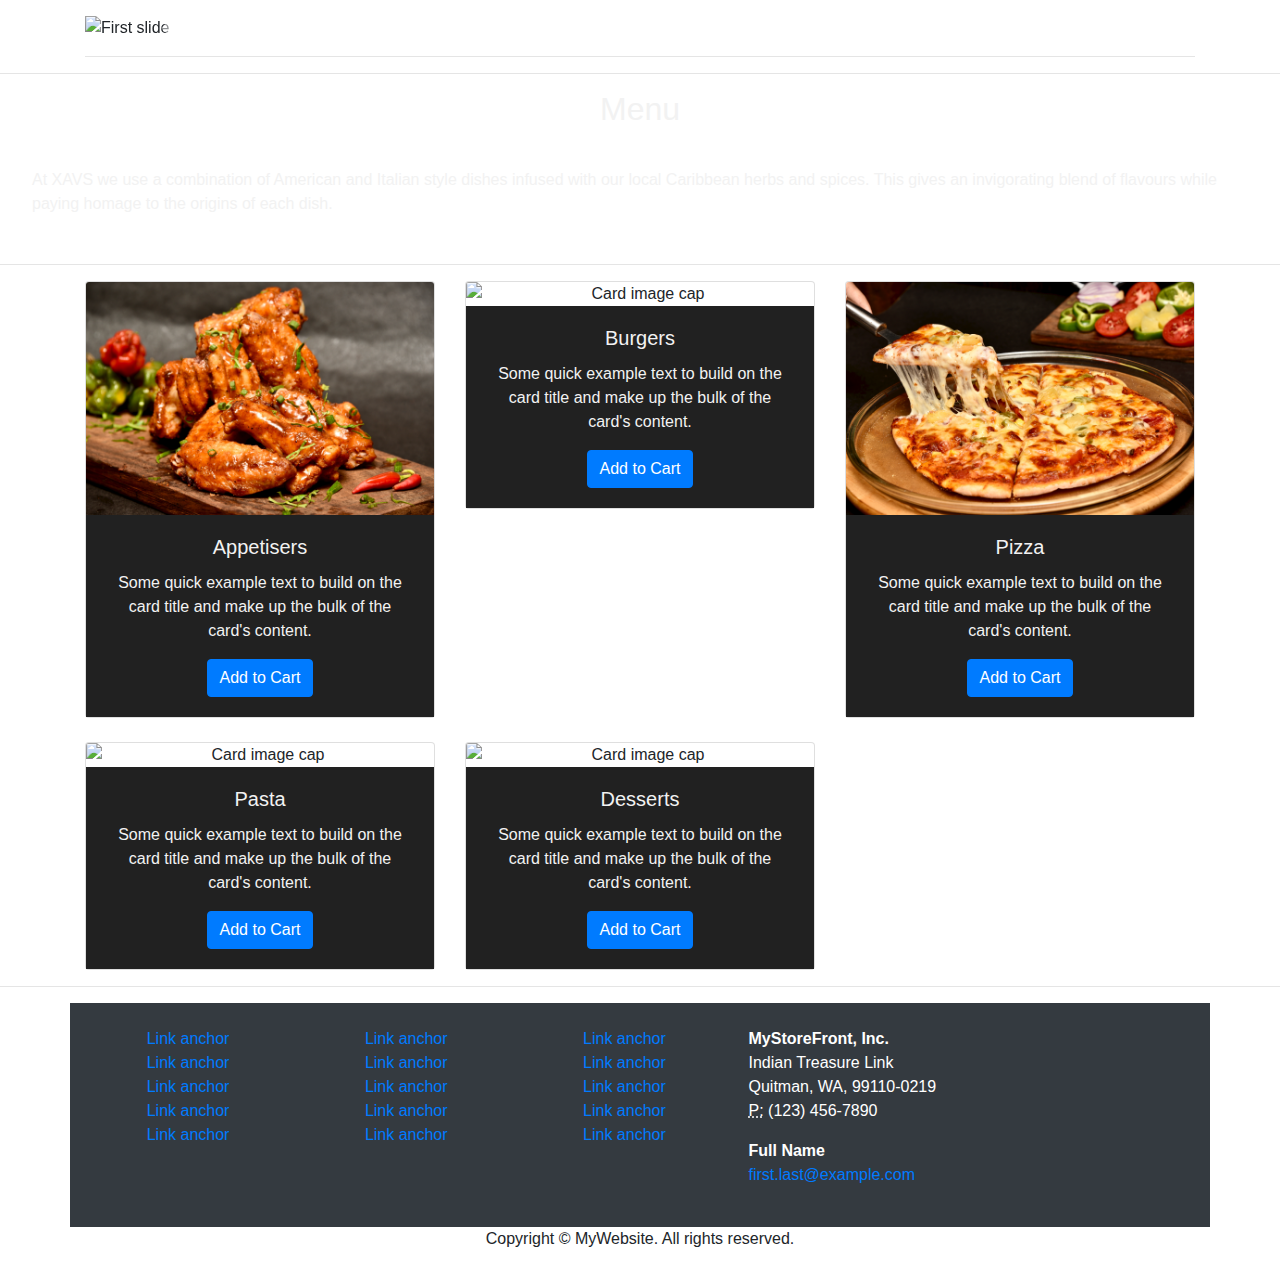
==== commit 72270553: "Change v2.1" ====
--- a/index.html
+++ b/index.html
@@ -68,9 +68,9 @@
         <div class="col-md-4 pb-1 pb-md-0">
           <div class="card">
             <img class="card-img-top" src="ref/wings/BEN_7521.jpeg" alt="Card image cap">
-            <div class="card-body">
-              <h5 class="card-title">Appetisers</h5>
-              <p class="card-text">Some quick example text to build on the card title and make up the bulk of the card's content.</p>
+            <div style="background-color: #212121" class="card-body">
+              <h5 style="color: #f2f2f2;" class="card-title">Appetisers</h5>
+              <p style="color: #f2f2f2;" class="card-text">Some quick example text to build on the card title and make up the bulk of the card's content.</p>
               <a href="#" class="btn btn-primary">Add to Cart</a>
             </div>
           </div>
@@ -78,9 +78,9 @@
         <div class="col-md-4 pb-1 pb-md-0">
           <div class="card">
             <img class="card-img-top" src="ref/beef burger/BEN_7611.jpeg" alt="Card image cap">
-            <div class="card-body">
-              <h5 class="card-title">Burgers</h5>
-              <p class="card-text">Some quick example text to build on the card title and make up the bulk of the card's content.</p>
+            <div style="background-color: #212121"  class="card-body">
+              <h5  style="color: #f2f2f2;" class="card-title">Burgers</h5>
+              <p style="color: #f2f2f2;" class="card-text">Some quick example text to build on the card title and make up the bulk of the card's content.</p>
               <a href="#" class="btn btn-primary">Add to Cart</a>
             </div>
           </div>
@@ -88,9 +88,9 @@
         <div class="col-md-4 pb-1 pb-md-0">
           <div class="card">
             <img class="card-img-top" src="ref/pizza/BEN_7684.jpeg" alt="Card image cap">
-            <div class="card-body">
-              <h5 class="card-title">Pizza</h5>
-              <p class="card-text">Some quick example text to build on the card title and make up the bulk of the card's content.</p>
+            <div style="background-color: #212121" class="card-body">
+              <h5 style="color: #f2f2f2;" class="card-title">Pizza</h5>
+              <p style="color: #f2f2f2;" class="card-text">Some quick example text to build on the card title and make up the bulk of the card's content.</p>
               <a href="#" class="btn btn-primary">Add to Cart</a>
             </div>
           </div>
@@ -100,9 +100,9 @@
         <div class="col-md-4 pb-1 pb-md-0">
           <div class="card">
             <img class="card-img-top" src="ref/pasta/alfredo.png" alt="Card image cap">
-            <div class="card-body">
-              <h5 class="card-title">Pasta</h5>
-              <p class="card-text">Some quick example text to build on the card title and make up the bulk of the card's content.</p>
+            <div style="background-color: #212121"  class="card-body">
+              <h5 style="color: #f2f2f2;" class="card-title">Pasta</h5>
+              <p style="color: #f2f2f2;" class="card-text">Some quick example text to build on the card title and make up the bulk of the card's content.</p>
               <a href="#" class="btn btn-primary">Add to Cart</a>
             </div>
           </div>
@@ -110,94 +110,12 @@
         <div class="col-md-4 pb-1 pb-md-0">
           <div class="card">
             <img class="card-img-top" src="ref/desserts/ice cream.png" alt="Card image cap">
-            <div class="card-body">
-              <h5 class="card-title">Desserts</h5>
-              <p class="card-text">Some quick example text to build on the card title and make up the bulk of the card's content.</p>
+            <div style="background-color: #212121" class="card-body">
+              <h5 style="color: #f2f2f2;" class="card-title">Desserts</h5>
+              <p style="color: #f2f2f2;" class="card-text">Some quick example text to build on the card title and make up the bulk of the card's content.</p>
               <a href="#" class="btn btn-primary">Add to Cart</a>
             </div>
           </div>
-        </div>
-      </div>
-    </div>
-    <hr>
-    <h2 class="text-center">FEATURED PRODUCTS</h2>
-    <hr>
-    <div class="container">
-      <div class="row">
-        <div class="col-lg-4">
-          <ul class="list-unstyled">
-            <li class="media">
-              <img class="mr-3" src="images/100X125.gif" alt="Generic placeholder image">
-              <div class="media-body">
-                <h5 class="mt-0 mb-1">List-based media object</h5>
-                Cras sit amet nibh libero, in gravida nulla. Nulla vel metus scelerisque ante sollicitudin. Cras purus odio, vestibulum in vulputate at, tempus viverra turpis. Fusce condimentum nunc ac nisi vulputate fringilla. Donec lacinia congue felis in faucibus.
-              </div>
-            </li>
-            <li class="media my-4">
-              <img class="mr-3" src="images/100X125.gif" alt="Generic placeholder image">
-              <div class="media-body">
-                <h5 class="mt-0 mb-1">List-based media object</h5>
-                Cras sit amet nibh libero, in gravida nulla. Nulla vel metus scelerisque ante sollicitudin. Cras purus odio, vestibulum in vulputate at, tempus viverra turpis. Fusce condimentum nunc ac nisi vulputate fringilla. Donec lacinia congue felis in faucibus.
-              </div>
-            </li>
-            <li class="media">
-              <img class="mr-3" src="images/100X125.gif" alt="Generic placeholder image">
-              <div class="media-body">
-                <h5 class="mt-0 mb-1">List-based media object</h5>
-                Cras sit amet nibh libero, in gravida nulla. Nulla vel metus scelerisque ante sollicitudin. Cras purus odio, vestibulum in vulputate at, tempus viverra turpis. Fusce condimentum nunc ac nisi vulputate fringilla. Donec lacinia congue felis in faucibus.
-              </div>
-            </li>
-          </ul>
-        </div>
-        <div class="col-lg-4">
-          <ul class="list-unstyled">
-            <li class="media">
-              <img class="mr-3" src="images/100X125.gif" alt="Generic placeholder image">
-              <div class="media-body">
-                <h5 class="mt-0 mb-1">List-based media object</h5>
-                Cras sit amet nibh libero, in gravida nulla. Nulla vel metus scelerisque ante sollicitudin. Cras purus odio, vestibulum in vulputate at, tempus viverra turpis. Fusce condimentum nunc ac nisi vulputate fringilla. Donec lacinia congue felis in faucibus.
-              </div>
-            </li>
-            <li class="media my-4">
-              <img class="mr-3" src="images/100X125.gif" alt="Generic placeholder image">
-              <div class="media-body">
-                <h5 class="mt-0 mb-1">List-based media object</h5>
-                Cras sit amet nibh libero, in gravida nulla. Nulla vel metus scelerisque ante sollicitudin. Cras purus odio, vestibulum in vulputate at, tempus viverra turpis. Fusce condimentum nunc ac nisi vulputate fringilla. Donec lacinia congue felis in faucibus.
-              </div>
-            </li>
-            <li class="media">
-              <img class="mr-3" src="images/100X125.gif" alt="Generic placeholder image">
-              <div class="media-body">
-                <h5 class="mt-0 mb-1">List-based media object</h5>
-                Cras sit amet nibh libero, in gravida nulla. Nulla vel metus scelerisque ante sollicitudin. Cras purus odio, vestibulum in vulputate at, tempus viverra turpis. Fusce condimentum nunc ac nisi vulputate fringilla. Donec lacinia congue felis in faucibus.
-              </div>
-            </li>
-          </ul>
-        </div>
-        <div class="col-lg-4">
-          <ul class="list-unstyled">
-            <li class="media">
-              <img class="mr-3" src="images/100X125.gif" alt="Generic placeholder image">
-              <div class="media-body">
-                <h5 class="mt-0 mb-1">List-based media object</h5>
-                Cras sit amet nibh libero, in gravida nulla. Nulla vel metus scelerisque ante sollicitudin. Cras purus odio, vestibulum in vulputate at, tempus viverra turpis. Fusce condimentum nunc ac nisi vulputate fringilla. Donec lacinia congue felis in faucibus.
-              </div>
-            </li>
-            <li class="media my-4">
-              <img class="mr-3" src="images/100X125.gif" alt="Generic placeholder image">
-              <div class="media-body">
-                <h5 class="mt-0 mb-1">List-based media object</h5>
-                Cras sit amet nibh libero, in gravida nulla. Nulla vel metus scelerisque ante sollicitudin. Cras purus odio, vestibulum in vulputate at, tempus viverra turpis. Fusce condimentum nunc ac nisi vulputate fringilla. Donec lacinia congue felis in faucibus.
-              </div>
-            </li>
-            <li class="media">
-              <img class="mr-3" src="images/100X125.gif" alt="Generic placeholder image">
-              <div class="media-body">
-                <h5 class="mt-0 mb-1">List-based media object</h5>
-                Cras sit amet nibh libero, in gravida nulla. Nulla vel metus scelerisque ante sollicitudin. Cras purus odio, vestibulum in vulputate at, tempus viverra turpis. Fusce condimentum nunc ac nisi vulputate fringilla. Donec lacinia congue felis in faucibus.
-              </div>
-            </li>
-          </ul>
         </div>
       </div>
     </div>
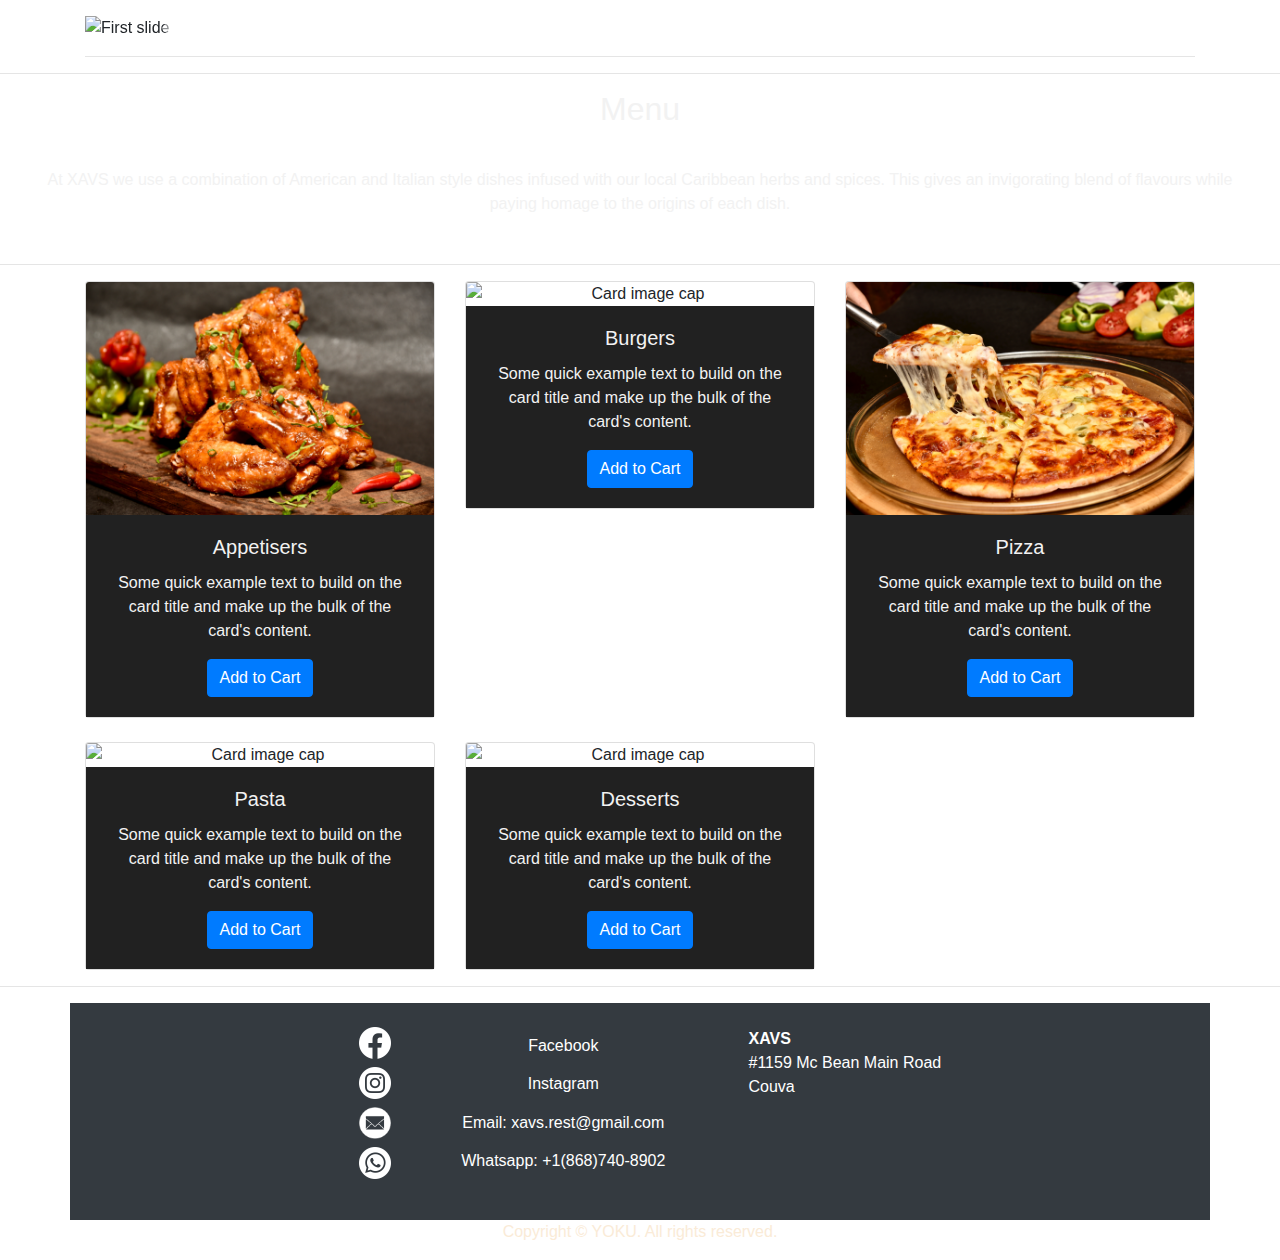
==== commit 5ea05032: "Change 2.2" ====
--- a/index.html
+++ b/index.html
@@ -61,7 +61,7 @@
     </div>
     <hr>
     <h2 class="text-center" style="color: #f2f2f2;">Menu</h2>
-  <p style="padding: 2em; color: #f2f2f2;">At XAVS we use a combination of American and Italian style dishes infused with our local Caribbean herbs and spices. This gives an invigorating blend of flavours while paying homage to the origins of each dish.</p>
+  <p class="text-center" style="padding: 2em; color: #f2f2f2;">At XAVS we use a combination of American and Italian style dishes infused with our local Caribbean herbs and spices. This gives an invigorating blend of flavours while paying homage to the origins of each dish.</p>
     <hr>
     <div class="container">
       <div class="row text-center">
@@ -71,7 +71,7 @@
             <div style="background-color: #212121" class="card-body">
               <h5 style="color: #f2f2f2;" class="card-title">Appetisers</h5>
               <p style="color: #f2f2f2;" class="card-text">Some quick example text to build on the card title and make up the bulk of the card's content.</p>
-              <a href="#" class="btn btn-primary">Add to Cart</a>
+              <a href="Menu.html#appetisers" class="btn btn-primary">Add to Cart</a>
             </div>
           </div>
         </div>
@@ -81,7 +81,7 @@
             <div style="background-color: #212121"  class="card-body">
               <h5  style="color: #f2f2f2;" class="card-title">Burgers</h5>
               <p style="color: #f2f2f2;" class="card-text">Some quick example text to build on the card title and make up the bulk of the card's content.</p>
-              <a href="#" class="btn btn-primary">Add to Cart</a>
+              <a href="Menu.html#burger" class="btn btn-primary">Add to Cart</a>
             </div>
           </div>
         </div>
@@ -124,45 +124,32 @@
       <div class="row">
         <div class="col-6 col-md-8 col-lg-7">
           <div class="row text-center">
-            <div class="col-sm-6 col-md-4 col-lg-4 col-12">
-              <ul class="list-unstyled">
-                <li class="btn-link"> <a>Link anchor</a> </li>
-                <li class="btn-link"> <a>Link anchor</a> </li>
-                <li class="btn-link"> <a>Link anchor</a> </li>
-                <li class="btn-link"> <a>Link anchor</a> </li>
-                <li class="btn-link"> <a>Link anchor</a> </li>
+            <div class="col-sm-6 ">
+              <ul style="line-height:250%; list-style-type: none;">
+				  <li class="btn-link"> <img src="ref/Circled_Facebook_svg-128 copy.png" style="width: 2em; float: right;" alt="Facebook"></li>
+				  <br>
+				  <li class="btn-link"> <img src="ref/Circled_Instagram_svg-128 copy.png" style="width: 2em; float: right;" alt="IG"></li>
+				  <br>
+				  <li> <img src="ref/mail-128.png.png" style="width: 2em; float: right;" alt="Email"></li>
+				  <br>
+				  <li> <img src="ref/Circled_Whatsapp_svg2-128 copy.png" style="width: 2em; float: right;" alt="Whatsapp"></li>
               </ul>
             </div>
-            <div class="col-sm-6 col-md-4 col-lg-4 col-12">
-              <ul class="list-unstyled">
-                <li class="btn-link"> <a>Link anchor</a> </li>
-                <li class="btn-link"> <a>Link anchor</a> </li>
-                <li class="btn-link"> <a>Link anchor</a> </li>
-                <li class="btn-link"> <a>Link anchor</a> </li>
-                <li class="btn-link"> <a>Link anchor</a> </li>
-              </ul>
-            </div>
-            <div class="col-sm-6 col-md-4 col-lg-4 col-12">
-              <ul class="list-unstyled">
-                <li class="btn-link"> <a>Link anchor</a> </li>
-                <li class="btn-link"> <a>Link anchor</a> </li>
-                <li class="btn-link"> <a>Link anchor</a> </li>
-                <li class="btn-link"> <a>Link anchor</a> </li>
-                <li class="btn-link"> <a>Link anchor</a> </li>
+			  <div class="col-sm-6 ">
+              <ul style="line-height:240%; list-style-type: none; float: left;">
+				  <li class="btn-link"> <a style="color: white;" href="https://www.facebook.com/XAVS.Restaurant/">Facebook</a> </li>
+				  <li class="btn-link"> <a style="color: white;" href="https://www.instagram.com/xavs.restaurant/">Instagram</a> </li>
+				  <li> <a>Email: xavs.rest@gmail.com</a> </li>
+				  <li> <a>Whatsapp: +1(868)740-8902</a> </li>
               </ul>
             </div>
           </div>
         </div>
         <div class="col-md-4 col-lg-5 col-6">
           <address>
-            <strong>MyStoreFront, Inc.</strong><br>
-            Indian Treasure Link<br>
-            Quitman, WA, 99110-0219<br>
-            <abbr title="Phone">P:</abbr> (123) 456-7890
-          </address>
-          <address>
-            <strong>Full Name</strong><br>
-            <a href="mailto:#">first.last@example.com</a>
+            <strong>XAVS</strong><br>
+            #1159 Mc Bean Main Road<br>
+            Couva<br>
           </address>
         </div>
       </div>
@@ -171,7 +158,7 @@
       <div class="container">
         <div class="row">
           <div class="col-12">
-            <p>Copyright © MyWebsite. All rights reserved.</p>
+            <p style="color: antiquewhite">Copyright © YOKU. All rights reserved.</p>
           </div>
         </div>
       </div>
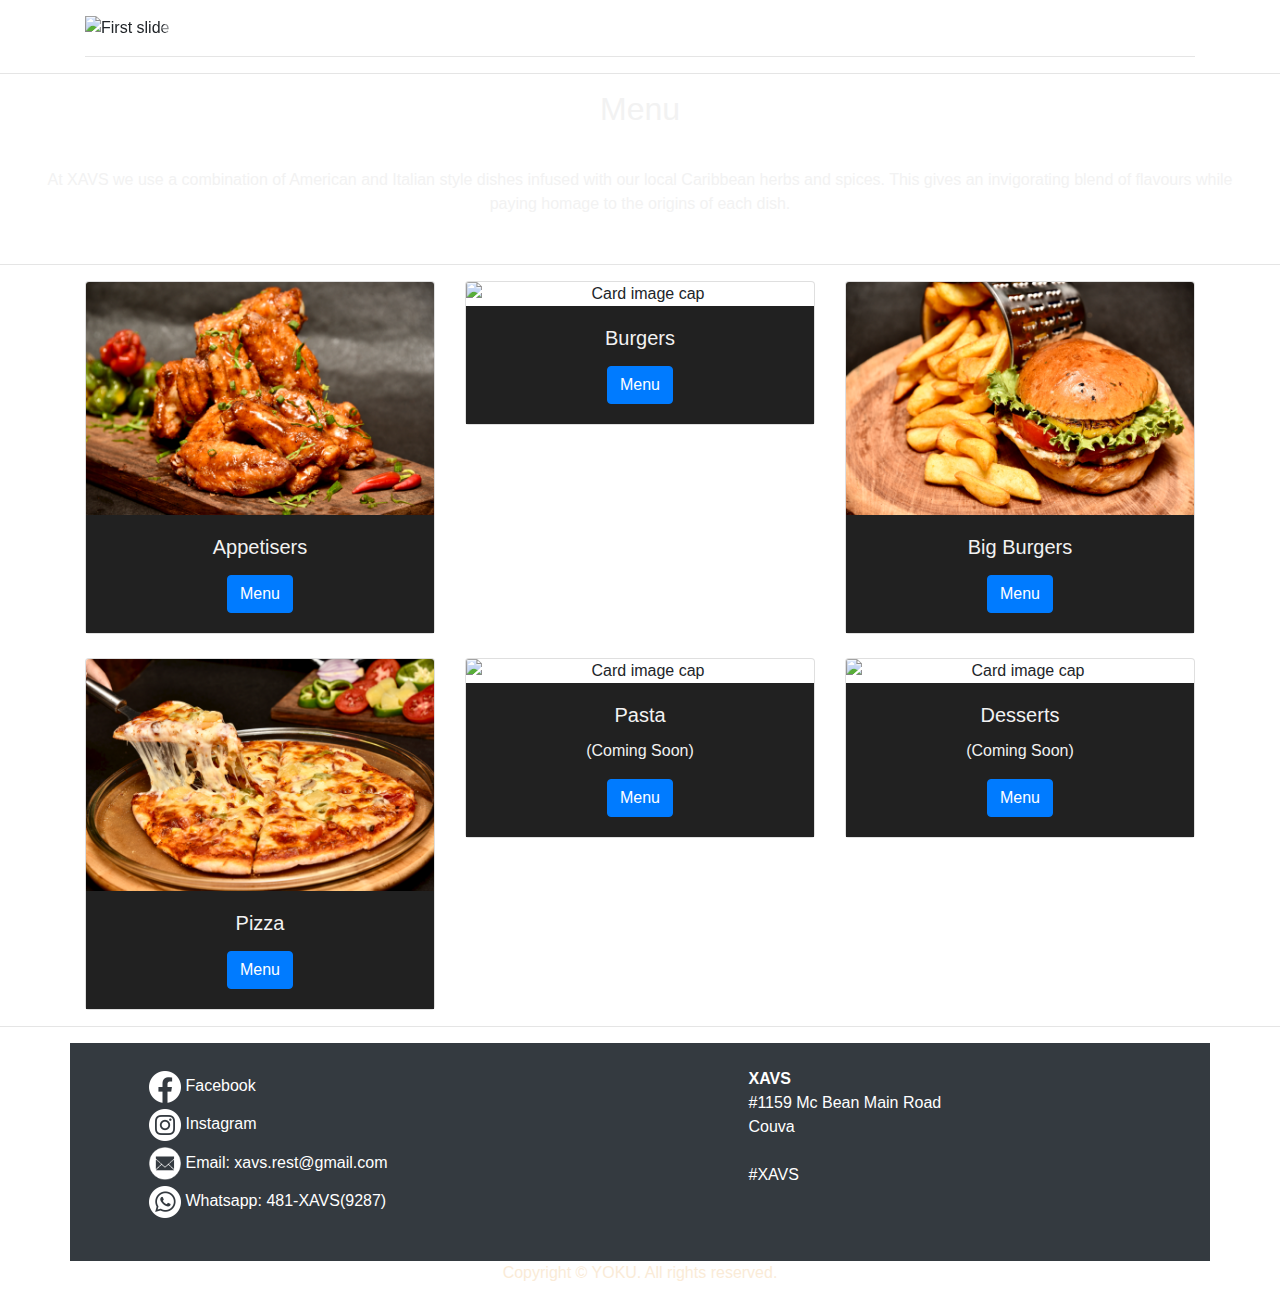
==== commit 68c95b46: "Change 2.3" ====
--- a/index.html
+++ b/index.html
@@ -70,8 +70,8 @@
             <img class="card-img-top" src="ref/wings/BEN_7521.jpeg" alt="Card image cap">
             <div style="background-color: #212121" class="card-body">
               <h5 style="color: #f2f2f2;" class="card-title">Appetisers</h5>
-              <p style="color: #f2f2f2;" class="card-text">Some quick example text to build on the card title and make up the bulk of the card's content.</p>
-              <a href="Menu.html#appetisers" class="btn btn-primary">Add to Cart</a>
+              <p style="color: #f2f2f2;" class="card-text"></p>
+              <a href="Menu.html#appetisers" class="btn btn-primary">Menu</a>
             </div>
           </div>
         </div>
@@ -80,30 +80,40 @@
             <img class="card-img-top" src="ref/beef burger/BEN_7611.jpeg" alt="Card image cap">
             <div style="background-color: #212121"  class="card-body">
               <h5  style="color: #f2f2f2;" class="card-title">Burgers</h5>
-              <p style="color: #f2f2f2;" class="card-text">Some quick example text to build on the card title and make up the bulk of the card's content.</p>
-              <a href="Menu.html#burger" class="btn btn-primary">Add to Cart</a>
+              <p style="color: #f2f2f2;" class="card-text"></p>
+              <a href="Menu.html#burger" class="btn btn-primary">Menu</a>
+            </div>
+          </div>
+        </div>
+		<div class="col-md-4 pb-1 pb-md-0">
+          <div class="card">
+            <img class="card-img-top" src="ref/chicken burger/BEN_7623.jpeg" alt="Card image cap">
+            <div style="background-color: #212121" class="card-body">
+              <h5 style="color: #f2f2f2;" class="card-title">Big Burgers</h5>
+              <p style="color: #f2f2f2;" class="card-text"></p>
+              <a href="Menu.html#bigburger" class="btn btn-primary">Menu</a>
+            </div>
+          </div>
+        </div>
+	   </div>
+	   <div class="row text-center mt-4">
+        <div class="col-md-4 pb-1 pb-md-0">
+          <div class="card">
+            <img class="card-img-top" src="ref/pizza/BEN_7684.jpeg" alt="Card image cap">
+            <div style="background-color: #212121" class="card-body">
+              <h5 style="color: #f2f2f2;" class="card-title">Pizza</h5>
+              <p style="color: #f2f2f2;" class="card-text"></p>
+              <a href="Menu.html#Pizza" class="btn btn-primary">Menu</a>
             </div>
           </div>
         </div>
         <div class="col-md-4 pb-1 pb-md-0">
           <div class="card">
-            <img class="card-img-top" src="ref/pizza/BEN_7684.jpeg" alt="Card image cap">
-            <div style="background-color: #212121" class="card-body">
-              <h5 style="color: #f2f2f2;" class="card-title">Pizza</h5>
-              <p style="color: #f2f2f2;" class="card-text">Some quick example text to build on the card title and make up the bulk of the card's content.</p>
-              <a href="#" class="btn btn-primary">Add to Cart</a>
-            </div>
-          </div>
-        </div>
-      </div>
-      <div class="row text-center mt-4">
-        <div class="col-md-4 pb-1 pb-md-0">
-          <div class="card">
             <img class="card-img-top" src="ref/pasta/alfredo.png" alt="Card image cap">
             <div style="background-color: #212121"  class="card-body">
               <h5 style="color: #f2f2f2;" class="card-title">Pasta</h5>
-              <p style="color: #f2f2f2;" class="card-text">Some quick example text to build on the card title and make up the bulk of the card's content.</p>
-              <a href="#" class="btn btn-primary">Add to Cart</a>
+              <p style="color: #f2f2f2;" class="card-text">(Coming Soon)</p>
+              <a href="Menu.html" class="btn btn-primary">Menu</a>
             </div>
           </div>
         </div>
@@ -112,8 +122,8 @@
             <img class="card-img-top" src="ref/desserts/ice cream.png" alt="Card image cap">
             <div style="background-color: #212121" class="card-body">
               <h5 style="color: #f2f2f2;" class="card-title">Desserts</h5>
-              <p style="color: #f2f2f2;" class="card-text">Some quick example text to build on the card title and make up the bulk of the card's content.</p>
-              <a href="#" class="btn btn-primary">Add to Cart</a>
+              <p style="color: #f2f2f2;" class="card-text">(Coming Soon)</p>
+              <a href="Menu.html" class="btn btn-primary">Menu</a>
             </div>
           </div>
         </div>
@@ -123,33 +133,22 @@
     <div class="container text-white bg-dark p-4">
       <div class="row">
         <div class="col-6 col-md-8 col-lg-7">
-          <div class="row text-center">
-            <div class="col-sm-6 ">
-              <ul style="line-height:250%; list-style-type: none;">
-				  <li class="btn-link"> <img src="ref/Circled_Facebook_svg-128 copy.png" style="width: 2em; float: right;" alt="Facebook"></li>
-				  <br>
-				  <li class="btn-link"> <img src="ref/Circled_Instagram_svg-128 copy.png" style="width: 2em; float: right;" alt="IG"></li>
-				  <br>
-				  <li> <img src="ref/mail-128.png.png" style="width: 2em; float: right;" alt="Email"></li>
-				  <br>
-				  <li> <img src="ref/Circled_Whatsapp_svg2-128 copy.png" style="width: 2em; float: right;" alt="Whatsapp"></li>
+            <div class="col-sm-12 ">
+              <ul style="line-height:240%; list-style-type: none;">
+				  <li class="btn-link"> <img src="ref/Circled_Facebook_svg-128 copy.png" style="width: 2em;" alt="Facebook"> <a style="color: white;" href="https://www.facebook.com/XAVS.Restaurant/">Facebook</a> </li>
+				  <li class="btn-link"> <img src="ref/Circled_Instagram_svg-128 copy.png" style="width: 2em;" alt="IG"> <a style="color: white;" href="https://www.instagram.com/xavs.restaurant/">Instagram</a> </li>
+				  <li> <img src="ref/mail-128.png.png" style="width: 2em;" alt="Email"> <a>Email: xavs.rest@gmail.com</a> </li>
+				  <li> <img src="ref/Circled_Whatsapp_svg2-128 copy.png" style="width: 2em;" alt="Whatsapp"> <a>Whatsapp: 481-XAVS(9287)</a> </li>
               </ul>
             </div>
-			  <div class="col-sm-6 ">
-              <ul style="line-height:240%; list-style-type: none; float: left;">
-				  <li class="btn-link"> <a style="color: white;" href="https://www.facebook.com/XAVS.Restaurant/">Facebook</a> </li>
-				  <li class="btn-link"> <a style="color: white;" href="https://www.instagram.com/xavs.restaurant/">Instagram</a> </li>
-				  <li> <a>Email: xavs.rest@gmail.com</a> </li>
-				  <li> <a>Whatsapp: +1(868)740-8902</a> </li>
-              </ul>
-            </div>
-          </div>
         </div>
         <div class="col-md-4 col-lg-5 col-6">
           <address>
             <strong>XAVS</strong><br>
             #1159 Mc Bean Main Road<br>
             Couva<br>
+			  <br>
+			#XAVS<br>
           </address>
         </div>
       </div>
